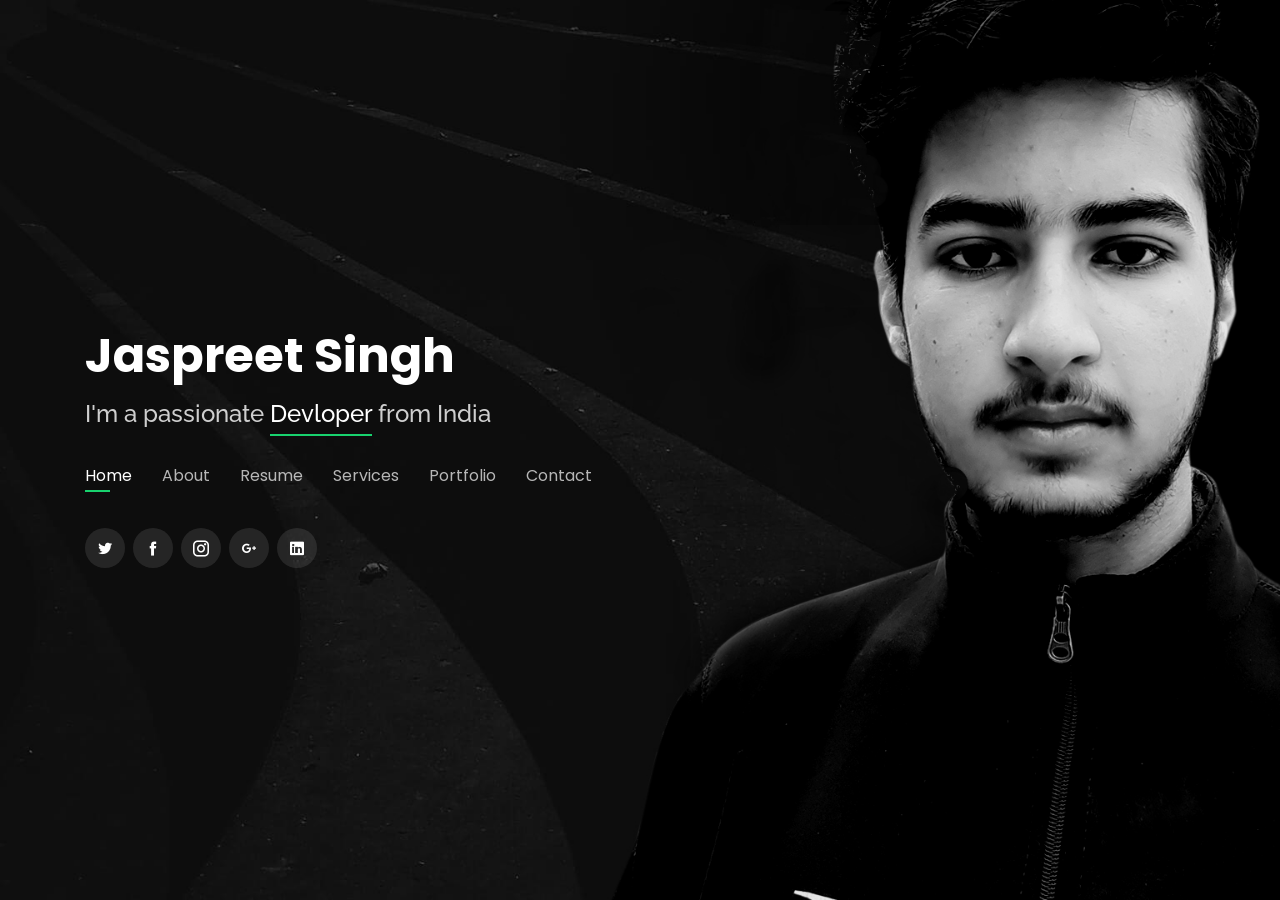
==== index.html @ 07656592 "about" ====
<!DOCTYPE html>
<html lang="en">

<head>
  <meta charset="utf-8">
  <meta content="width=device-width, initial-scale=1.0" name="viewport">

  <title>Jaspreet Singh</title>
  <meta content="" name="description">
  <meta content="" name="keywords">

  <!-- Favicons -->
  <link href="assets/img/favicon.png" rel="icon">
  <link href="assets/img/apple-touch-icon.png" rel="apple-touch-icon">

  <!-- Google Fonts -->
  <link href="https://fonts.googleapis.com/css?family=Open+Sans:300,300i,400,400i,600,600i,700,700i|Raleway:300,300i,400,400i,500,500i,600,600i,700,700i|Poppins:300,300i,400,400i,500,500i,600,600i,700,700i" rel="stylesheet">

  <!-- Vendor CSS Files -->
  <link href="assets/vendor/bootstrap/css/bootstrap.min.css" rel="stylesheet">
  <link href="assets/vendor/icofont/icofont.min.css" rel="stylesheet">
  <link href="assets/vendor/remixicon/remixicon.css" rel="stylesheet">
  <link href="assets/vendor/owl.carousel/assets/owl.carousel.min.css" rel="stylesheet">
  <link href="assets/vendor/boxicons/css/boxicons.min.css" rel="stylesheet">
  <link href="assets/vendor/venobox/venobox.css" rel="stylesheet">

  <!-- Template Main CSS File -->
  <link href="assets/css/style.css" rel="stylesheet">

</head>

<body>

  <!-- ======= Header ======= -->
  <header id="header" class="header-tops">
    <div class="container">

      <h1><a href="index.html">Jaspreet Singh</a></h1>
      <!-- Uncomment below if you prefer to use an image logo -->
      <!-- <a href="index.html" class="mr-auto"><img src="assets/img/logo.png" alt="" class="img-fluid"></a> -->
      <h2>I'm a passionate <span>Devloper</span> from India</h2>

      <nav class="nav-menu d-none d-lg-block">
        <ul>
          <li class="active"><a href="#header">Home</a></li>
          <li><a href="#about">About</a></li>
          <li><a href="#resume">Resume</a></li>
          <li><a href="#services">Services</a></li>
          <li><a href="#portfolio">Portfolio</a></li>
          <li><a href="#contact">Contact</a></li>
        </ul>
      </nav><!-- .nav-menu -->

      <div class="social-links">
        <a href="#" class="twitter"><i class="icofont-twitter"></i></a>
        <a href="https://www.facebook.com/jashpreet.singh.31924" class="facebook"><i class="icofont-facebook"></i></a>
        <a href="https://www.instagram.com/jaspreetsinghbhattal/" class="instagram"><i class="icofont-instagram"></i></a>
        <a href="https://github.com/singhjaspreetb" class="github"><i class="icofont-github"></i></a>
        <a href="https://www.linkedin.com/in/jaspreet-singh-4b79721b4/" class="linkedin"><i class="icofont-linkedin"></i></a>
      </div>

    </div>
  </header><!-- End Header -->

  <!-- ======= About Section ======= -->
  <section id="about" class="about">

    <!-- ======= About Me ======= -->
    <div class="about-me container">

      <div class="section-title">
        <h2>About</h2>
        <p>Learn more about me</p>
      </div>

      <div class="row">
        <div class="col-lg-4" data-aos="fade-right">
          <img src="assets/img/me.jpg" class="img-fluid" alt="">
        </div>
        <div class="col-lg-8 pt-4 pt-lg-0 content" data-aos="fade-left">
          <h3>Coder &amp; Developer</h3>
          <p class="font-italic">
            - Working in Freelance as a Web Designer.<br>
            - Currently, I am a student of B.Tech CSE in Chandigarh University.<br>
            - I am Passionate with Cybersecurity & Artificial intelligence.
          </p>
          <div class="row">
            <div class="col-lg-6">
              <ul>
                <li><i class="icofont-rounded-right"></i> <strong>Birthday:</strong> 18 Nov 2004</li>
                <li><i class="icofont-rounded-right"></i> <strong>Website:</strong> www.example.com</li>
                <li><i class="icofont-rounded-right"></i> <strong>Phone:</strong> +123 456 7890</li>
                <li><i class="icofont-rounded-right"></i> <strong>City:</strong> City : Uttar Pradesh, India</li>
              </ul>
            </div>
            <div class="col-lg-6">
              <ul>
                <li><i class="icofont-rounded-right"></i> <strong>Age:</strong>16 </li>
                <li><i class="icofont-rounded-right"></i> <strong>Degree:</strong> Bachelor (Pursuing)</li>
                <li><i class="icofont-rounded-right"></i> <strong>PhEmailone:</strong> email@example.com</li>
                <li><i class="icofont-rounded-right"></i> <strong>Freelance:</strong> Available</li>
              </ul>
            </div>
          </div>
          <p>
            
          </p>
        </div>
      </div>

    </div><!-- End About Me -->

    <!-- ======= Counts ======= -->
    <div class="counts container">

      <div class="row">

        <div class="col-lg-3 col-md-6">
          <div class="count-box">
            <i class="icofont-simple-smile"></i>
            <span data-toggle="counter-up">15</span>
            <p>Happy Clients</p>
          </div>
        </div>

        <div class="col-lg-3 col-md-6 mt-5 mt-md-0">
          <div class="count-box">
            <i class="icofont-document-folder"></i>
            <span data-toggle="counter-up">25</span>
            <p>Projects</p>
          </div>
        </div>

        <div class="col-lg-3 col-md-6 mt-5 mt-lg-0">
          <div class="count-box">
            <i class="icofont-live-support"></i>
            <span data-toggle="counter-up">250</span>
            <p>Hours Of Support</p>
          </div>
        </div>

        <div class="col-lg-3 col-md-6 mt-5 mt-lg-0">
          <div class="count-box">
            <i class="icofont-users-alt-5"></i>
            <span data-toggle="counter-up">4</span>
            <p>Hard Workers</p>
          </div>
        </div>

      </div>

    </div><!-- End Counts -->

    <!-- ======= Skills  ======= -->
    <div class="skills container">

      <div class="section-title">
        <h2>Skills</h2>
      </div>

      <div class="row skills-content">

        <div class="col-lg-6">

          <div class="progress">
            <span class="skill">C <i class="val">100%</i></span>
            <div class="progress-bar-wrap">
              <div class="progress-bar" role="progressbar" aria-valuenow="100" aria-valuemin="0" aria-valuemax="100"></div>
            </div>
          </div>

          <div class="progress">
            <span class="skill">C++ <i class="val">95%</i></span>
            <div class="progress-bar-wrap">
              <div class="progress-bar" role="progressbar" aria-valuenow="95" aria-valuemin="0" aria-valuemax="100"></div>
            </div>
          </div>

          <div class="progress">
            <span class="skill">Python <i class="val">80%</i></span>
            <div class="progress-bar-wrap">
              <div class="progress-bar" role="progressbar" aria-valuenow="80" aria-valuemin="0" aria-valuemax="100"></div>
            </div>
          </div>

        </div>

        <div class="col-lg-6">

          <div class="progress">
            <span class="skill">HTML <i class="val">95%</i></span>
            <div class="progress-bar-wrap">
              <div class="progress-bar" role="progressbar" aria-valuenow="95" aria-valuemin="0" aria-valuemax="100"></div>
            </div>
          </div>

          <div class="progress">
            <span class="skill">CSS <i class="val">90%</i></span>
            <div class="progress-bar-wrap">
              <div class="progress-bar" role="progressbar" aria-valuenow="90" aria-valuemin="0" aria-valuemax="100"></div>
            </div>
          </div>

          <div class="progress">
            <span class="skill">Photoshop <i class="val">75%</i></span>
            <div class="progress-bar-wrap">
              <div class="progress-bar" role="progressbar" aria-valuenow="75" aria-valuemin="0" aria-valuemax="100"></div>
            </div>
          </div>

        </div>

      </div>

    </div><!-- End Skills -->

    <!-- ======= Interests ======= -->
    <div class="interests container">

      <div class="section-title">
        <h2>Interests</h2>
      </div>

      <div class="row">
        <div class="col-lg-3 col-md-4">
          <div class="icon-box">
            <i class="ri-store-line" style="color: #ffbb2c;"></i>
            <h3>Marketing</h3>
          </div>
        </div>
        <div class="col-lg-3 col-md-4 mt-4 mt-md-0">
          <div class="icon-box">
            <i class="ri-bar-chart-box-line" style="color: #5578ff;"></i>
            <h3>Robotics</h3>
          </div>
        </div>
        <div class="col-lg-3 col-md-4 mt-4 mt-md-0">
          <div class="icon-box">
            <i class="ri-calendar-todo-line" style="color: #e80368;"></i>
            <h3>Cybersecurity</h3>
          </div>
        </div>
        <div class="col-lg-3 col-md-4 mt-4 mt-lg-0">
          <div class="icon-box">
            <i class="ri-paint-brush-line" style="color: #e361ff;"></i>
            <h3>Web Design</h3>
          </div>
        </div>
        <!-- <div class="col-lg-3 col-md-4 mt-4">
          <div class="icon-box">
            <i class="ri-database-2-line" style="color: #47aeff;"></i>
            <h3>Nemo Enim</h3>
          </div>
        </div>
        <div class="col-lg-3 col-md-4 mt-4">
          <div class="icon-box">
            <i class="ri-gradienter-line" style="color: #ffa76e;"></i>
            <h3>Eiusmod Tempor</h3>
          </div>
        </div>
        <div class="col-lg-3 col-md-4 mt-4">
          <div class="icon-box">
            <i class="ri-file-list-3-line" style="color: #11dbcf;"></i>
            <h3>Midela Teren</h3>
          </div>
        </div>
        <div class="col-lg-3 col-md-4 mt-4">
          <div class="icon-box">
            <i class="ri-price-tag-2-line" style="color: #4233ff;"></i>
            <h3>Pira Neve</h3>
          </div>
        </div>
        <div class="col-lg-3 col-md-4 mt-4">
          <div class="icon-box">
            <i class="ri-anchor-line" style="color: #b2904f;"></i>
            <h3>Dirada Pack</h3>
          </div>
        </div>
        <div class="col-lg-3 col-md-4 mt-4">
          <div class="icon-box">
            <i class="ri-disc-line" style="color: #b20969;"></i>
            <h3>Moton Ideal</h3>
          </div>
        </div>
        <div class="col-lg-3 col-md-4 mt-4">
          <div class="icon-box">
            <i class="ri-base-station-line" style="color: #ff5828;"></i>
            <h3>Verdo Park</h3>
          </div>
        </div>
        <div class="col-lg-3 col-md-4 mt-4">
          <div class="icon-box">
            <i class="ri-fingerprint-line" style="color: #29cc61;"></i>
            <h3>Flavor Nivelanda</h3>
          </div>
        </div> -->
      </div>

    </div>
    <!-- End Interests -->

    <!-- ======= Testimonials ======= -->
    <!-- <div class="testimonials container">

      <div class="section-title">
        <h2>Testimonials</h2>
      </div>

      <div class="owl-carousel testimonials-carousel">

        <div class="testimonial-item">
          <p>
            <i class="bx bxs-quote-alt-left quote-icon-left"></i>
            Proin iaculis purus consequat sem cure digni ssim donec porttitora entum suscipit rhoncus. Accusantium quam, ultricies eget id, aliquam eget nibh et. Maecen aliquam, risus at semper.
            <i class="bx bxs-quote-alt-right quote-icon-right"></i>
          </p>
          <img src="assets/img/testimonials/testimonials-1.jpg" class="testimonial-img" alt="">
          <h3>Saul Goodman</h3>
          <h4>Ceo &amp; Founder</h4>
        </div>

        <div class="testimonial-item">
          <p>
            <i class="bx bxs-quote-alt-left quote-icon-left"></i>
            Export tempor illum tamen malis malis eram quae irure esse labore quem cillum quid cillum eram malis quorum velit fore eram velit sunt aliqua noster fugiat irure amet legam anim culpa.
            <i class="bx bxs-quote-alt-right quote-icon-right"></i>
          </p>
          <img src="assets/img/testimonials/testimonials-2.jpg" class="testimonial-img" alt="">
          <h3>Sara Wilsson</h3>
          <h4>Designer</h4>
        </div>

        <div class="testimonial-item">
          <p>
            <i class="bx bxs-quote-alt-left quote-icon-left"></i>
            Enim nisi quem export duis labore cillum quae magna enim sint quorum nulla quem veniam duis minim tempor labore quem eram duis noster aute amet eram fore quis sint minim.
            <i class="bx bxs-quote-alt-right quote-icon-right"></i>
          </p>
          <img src="assets/img/testimonials/testimonials-3.jpg" class="testimonial-img" alt="">
          <h3>Jena Karlis</h3>
          <h4>Store Owner</h4>
        </div>

        <div class="testimonial-item">
          <p>
            <i class="bx bxs-quote-alt-left quote-icon-left"></i>
            Fugiat enim eram quae cillum dolore dolor amet nulla culpa multos export minim fugiat minim velit minim dolor enim duis veniam ipsum anim magna sunt elit fore quem dolore labore illum veniam.
            <i class="bx bxs-quote-alt-right quote-icon-right"></i>
          </p>
          <img src="assets/img/testimonials/testimonials-4.jpg" class="testimonial-img" alt="">
          <h3>Matt Brandon</h3>
          <h4>Freelancer</h4>
        </div>

        <div class="testimonial-item">
          <p>
            <i class="bx bxs-quote-alt-left quote-icon-left"></i>
            Quis quorum aliqua sint quem legam fore sunt eram irure aliqua veniam tempor noster veniam enim culpa labore duis sunt culpa nulla illum cillum fugiat legam esse veniam culpa fore nisi cillum quid.
            <i class="bx bxs-quote-alt-right quote-icon-right"></i>
          </p>
          <img src="assets/img/testimonials/testimonials-5.jpg" class="testimonial-img" alt="">
          <h3>John Larson</h3>
          <h4>Entrepreneur</h4>
        </div>

      </div>

    </div> -->
    <!-- End Testimonials  -->

  </section><!-- End About Section -->

  <!-- ======= Resume Section ======= -->
  <section id="resume" class="resume">
    <div class="container">

      <div class="section-title">
        <h2>Resume</h2>
        <p>Check My Resume</p>
      </div>

      <div class="row">
        <div class="col-lg-6">
          <h3 class="resume-title">Sumary</h3>
          <div class="resume-item pb-0">
            <h4>Alice Barkley</h4>
            <p><em>Innovative and deadline-driven Graphic Designer with 3+ years of experience designing and developing user-centered digital/print marketing material from initial concept to final, polished deliverable.</em></p>
            <p>
            <ul>
              <li>Portland par 127,Orlando, FL</li>
              <li>(123) 456-7891</li>
              <li>alice.barkley@example.com</li>
            </ul>
            </p>
          </div>

          <h3 class="resume-title">Education</h3>
          <div class="resume-item">
            <h4>Master of Fine Arts &amp; Graphic Design</h4>
            <h5>2015 - 2016</h5>
            <p><em>Rochester Institute of Technology, Rochester, NY</em></p>
            <p>Qui deserunt veniam. Et sed aliquam labore tempore sed quisquam iusto autem sit. Ea vero voluptatum qui ut dignissimos deleniti nerada porti sand markend</p>
          </div>
          <div class="resume-item">
            <h4>Bachelor of Fine Arts &amp; Graphic Design</h4>
            <h5>2010 - 2014</h5>
            <p><em>Rochester Institute of Technology, Rochester, NY</em></p>
            <p>Quia nobis sequi est occaecati aut. Repudiandae et iusto quae reiciendis et quis Eius vel ratione eius unde vitae rerum voluptates asperiores voluptatem Earum molestiae consequatur neque etlon sader mart dila</p>
          </div>
        </div>
        <div class="col-lg-6">
          <h3 class="resume-title">Professional Experience</h3>
          <div class="resume-item">
            <h4>Senior graphic design specialist</h4>
            <h5>2019 - Present</h5>
            <p><em>Experion, New York, NY </em></p>
            <p>
            <ul>
              <li>Lead in the design, development, and implementation of the graphic, layout, and production communication materials</li>
              <li>Delegate tasks to the 7 members of the design team and provide counsel on all aspects of the project. </li>
              <li>Supervise the assessment of all graphic materials in order to ensure quality and accuracy of the design</li>
              <li>Oversee the efficient use of production project budgets ranging from $2,000 - $25,000</li>
            </ul>
            </p>
          </div>
          <div class="resume-item">
            <h4>Graphic design specialist</h4>
            <h5>2017 - 2018</h5>
            <p><em>Stepping Stone Advertising, New York, NY</em></p>
            <p>
            <ul>
              <li>Developed numerous marketing programs (logos, brochures,infographics, presentations, and advertisements).</li>
              <li>Managed up to 5 projects or tasks at a given time while under pressure</li>
              <li>Recommended and consulted with clients on the most appropriate graphic design</li>
              <li>Created 4+ design presentations and proposals a month for clients and account managers</li>
            </ul>
            </p>
          </div>
        </div>
      </div>

    </div>
  </section><!-- End Resume Section -->

  <!-- ======= Services Section ======= -->
  <section id="services" class="services">
    <div class="container">

      <div class="section-title">
        <h2>Services</h2>
        <p>My Services</p>
      </div>

      <div class="row">
        <div class="col-lg-4 col-md-6 d-flex align-items-stretch">
          <div class="icon-box">
            <div class="icon"><i class="bx bxl-dribbble"></i></div>
            <h4><a href="">Lorem Ipsum</a></h4>
            <p>Voluptatum deleniti atque corrupti quos dolores et quas molestias excepturi</p>
          </div>
        </div>

        <div class="col-lg-4 col-md-6 d-flex align-items-stretch mt-4 mt-md-0">
          <div class="icon-box">
            <div class="icon"><i class="bx bx-file"></i></div>
            <h4><a href="">Sed ut perspiciatis</a></h4>
            <p>Duis aute irure dolor in reprehenderit in voluptate velit esse cillum dolore</p>
          </div>
        </div>

        <div class="col-lg-4 col-md-6 d-flex align-items-stretch mt-4 mt-lg-0">
          <div class="icon-box">
            <div class="icon"><i class="bx bx-tachometer"></i></div>
            <h4><a href="">Magni Dolores</a></h4>
            <p>Excepteur sint occaecat cupidatat non proident, sunt in culpa qui officia</p>
          </div>
        </div>

        <div class="col-lg-4 col-md-6 d-flex align-items-stretch mt-4">
          <div class="icon-box">
            <div class="icon"><i class="bx bx-world"></i></div>
            <h4><a href="">Nemo Enim</a></h4>
            <p>At vero eos et accusamus et iusto odio dignissimos ducimus qui blanditiis</p>
          </div>
        </div>

        <div class="col-lg-4 col-md-6 d-flex align-items-stretch mt-4">
          <div class="icon-box">
            <div class="icon"><i class="bx bx-slideshow"></i></div>
            <h4><a href="">Dele cardo</a></h4>
            <p>Quis consequatur saepe eligendi voluptatem consequatur dolor consequuntur</p>
          </div>
        </div>

        <div class="col-lg-4 col-md-6 d-flex align-items-stretch mt-4">
          <div class="icon-box">
            <div class="icon"><i class="bx bx-arch"></i></div>
            <h4><a href="">Divera don</a></h4>
            <p>Modi nostrum vel laborum. Porro fugit error sit minus sapiente sit aspernatur</p>
          </div>
        </div>

      </div>

    </div>
  </section><!-- End Services Section -->

  <!-- ======= Portfolio Section ======= -->
  <section id="portfolio" class="portfolio">
    <div class="container">

      <div class="section-title">
        <h2>Portfolio</h2>
        <p>My Works</p>
      </div>

      <div class="row">
        <div class="col-lg-12 d-flex justify-content-center">
          <ul id="portfolio-flters">
            <li data-filter="*" class="filter-active">All</li>
            <li data-filter=".filter-cpp">C++</li>
            <li data-filter=".filter-py">Python</li>
            <li data-filter=".filter-web">Web</li>
          </ul>
        </div>
      </div>

      <div class="row portfolio-container">

        <div class="col-lg-4 col-md-6 portfolio-item filter-cpp">
          <div class="portfolio-wrap">
            <img src="assets/img/portfolio/portfolio-1.jpg" class="img-fluid" alt="">
            <div class="portfolio-info">
              <h4>App 1</h4>
              <p>App</p>
              <div class="portfolio-links">
                <a href="assets/img/portfolio/portfolio-1.jpg" data-gall="portfolioGallery" class="venobox" title="App 1"><i class="bx bx-plus"></i></a>
                <a href="portfolio-details.html" data-gall="portfolioDetailsGallery" data-vbtype="iframe" class="venobox" title="Portfolio Details"><i class="bx bx-link"></i></a>
              </div>
            </div>
          </div>
        </div>

        <div class="col-lg-4 col-md-6 portfolio-item filter-web">
          <div class="portfolio-wrap">
            <img src="assets/img/portfolio/portfolio-2.jpg" class="img-fluid" alt="">
            <div class="portfolio-info">
              <h4>Web 3</h4>
              <p>Web</p>
              <div class="portfolio-links">
                <a href="assets/img/portfolio/portfolio-2.jpg" data-gall="portfolioGallery" class="venobox" title="Web 3"><i class="bx bx-plus"></i></a>
                <a href="portfolio-details.html" data-gall="portfolioDetailsGallery" data-vbtype="iframe" class="venobox" title="Portfolio Details"><i class="bx bx-link"></i></a>
              </div>
            </div>
          </div>
        </div>

        <div class="col-lg-4 col-md-6 portfolio-item filter-cpp">
          <div class="portfolio-wrap">
            <img src="assets/img/portfolio/portfolio-3.jpg" class="img-fluid" alt="">
            <div class="portfolio-info">
              <h4>App 2</h4>
              <p>App</p>
              <div class="portfolio-links">
                <a href="assets/img/portfolio/portfolio-3.jpg" data-gall="portfolioGallery" class="venobox" title="App 2"><i class="bx bx-plus"></i></a>
                <a href="portfolio-details.html" data-gall="portfolioDetailsGallery" data-vbtype="iframe" class="venobox" title="Portfolio Details"><i class="bx bx-link"></i></a>
              </div>
            </div>
          </div>
        </div>

        <div class="col-lg-4 col-md-6 portfolio-item filter-py">
          <div class="portfolio-wrap">
            <img src="assets/img/portfolio/portfolio-4.jpg" class="img-fluid" alt="">
            <div class="portfolio-info">
              <h4>Card 2</h4>
              <p>Card</p>
              <div class="portfolio-links">
                <a href="assets/img/portfolio/portfolio-4.jpg" data-gall="portfolioGallery" class="venobox" title="Card 2"><i class="bx bx-plus"></i></a>
                <a href="portfolio-details.html" data-gall="portfolioDetailsGallery" data-vbtype="iframe" class="venobox" title="Portfolio Details"><i class="bx bx-link"></i></a>
              </div>
            </div>
          </div>
        </div>

        <div class="col-lg-4 col-md-6 portfolio-item filter-web">
          <div class="portfolio-wrap">
            <img src="assets/img/portfolio/portfolio-5.jpg" class="img-fluid" alt="">
            <div class="portfolio-info">
              <h4>Web 2</h4>
              <p>Web</p>
              <div class="portfolio-links">
                <a href="assets/img/portfolio/portfolio-5.jpg" data-gall="portfolioGallery" class="venobox" title="Web 2"><i class="bx bx-plus"></i></a>
                <a href="portfolio-details.html" data-gall="portfolioDetailsGallery" data-vbtype="iframe" class="venobox" title="Portfolio Details"><i class="bx bx-link"></i></a>
              </div>
            </div>
          </div>
        </div>

        <div class="col-lg-4 col-md-6 portfolio-item filter-cpp">
          <div class="portfolio-wrap">
            <img src="assets/img/portfolio/portfolio-6.jpg" class="img-fluid" alt="">
            <div class="portfolio-info">
              <h4>App 3</h4>
              <p>App</p>
              <div class="portfolio-links">
                <a href="assets/img/portfolio/portfolio-6.jpg" data-gall="portfolioGallery" class="venobox" title="App 3"><i class="bx bx-plus"></i></a>
                <a href="portfolio-details.html" data-gall="portfolioDetailsGallery" data-vbtype="iframe" class="venobox" title="Portfolio Details"><i class="bx bx-link"></i></a>
              </div>
            </div>
          </div>
        </div>

        <div class="col-lg-4 col-md-6 portfolio-item filter-py">
          <div class="portfolio-wrap">
            <img src="assets/img/portfolio/portfolio-7.jpg" class="img-fluid" alt="">
            <div class="portfolio-info">
              <h4>Card 1</h4>
              <p>Card</p>
              <div class="portfolio-links">
                <a href="assets/img/portfolio/portfolio-7.jpg" data-gall="portfolioGallery" class="venobox" title="Card 1"><i class="bx bx-plus"></i></a>
                <a href="portfolio-details.html" data-gall="portfolioDetailsGallery" data-vbtype="iframe" class="venobox" title="Portfolio Details"><i class="bx bx-link"></i></a>
              </div>
            </div>
          </div>
        </div>

        <div class="col-lg-4 col-md-6 portfolio-item filter-py">
          <div class="portfolio-wrap">
            <img src="assets/img/portfolio/portfolio-8.jpg" class="img-fluid" alt="">
            <div class="portfolio-info">
              <h4>Card 3</h4>
              <p>Card</p>
              <div class="portfolio-links">
                <a href="assets/img/portfolio/portfolio-8.jpg" data-gall="portfolioGallery" class="venobox" title="Card 3"><i class="bx bx-plus"></i></a>
                <a href="portfolio-details.html" data-gall="portfolioDetailsGallery" data-vbtype="iframe" class="venobox" title="Portfolio Details"><i class="bx bx-link"></i></a>
              </div>
            </div>
          </div>
        </div>

        <div class="col-lg-4 col-md-6 portfolio-item filter-web">
          <div class="portfolio-wrap">
            <img src="assets/img/portfolio/portfolio-9.jpg" class="img-fluid" alt="">
            <div class="portfolio-info">
              <h4>Web 3</h4>
              <p>Web</p>
              <div class="portfolio-links">
                <a href="assets/img/portfolio/portfolio-9.jpg" data-gall="portfolioGallery" class="venobox" title="Web 3"><i class="bx bx-plus"></i></a>
                <a href="portfolio-details.html" data-gall="portfolioDetailsGallery" data-vbtype="iframe" class="venobox" title="Portfolio Details"><i class="bx bx-link"></i></a>
              </div>
            </div>
          </div>
        </div>

      </div>

    </div>
  </section><!-- End Portfolio Section -->

  <!-- ======= Contact Section ======= -->
  <section id="contact" class="contact">
    <div class="container">

      <div class="section-title">
        <h2>Contact</h2>
        <p>Contact Me</p>
      </div>

      <div class="row mt-2">

        <div class="col-md-6 d-flex align-items-stretch">
          <div class="info-box">
            <i class="bx bx-map"></i>
            <h3>My Address</h3>
            <p>A108 Adam Street, New York, NY 535022</p>
          </div>
        </div>

        <div class="col-md-6 mt-4 mt-md-0 d-flex align-items-stretch">
          <div class="info-box">
            <i class="bx bx-share-alt"></i>
            <h3>Social Profiles</h3>
            <div class="social-links">
              <a href="#" class="twitter"><i class="icofont-twitter"></i></a>
              <a href="#" class="facebook"><i class="icofont-facebook"></i></a>
              <a href="#" class="instagram"><i class="icofont-instagram"></i></a>
              <a href="#" class="github"><i class="icofont-skype"></i></a>
              <a href="#" class="linkedin"><i class="icofont-linkedin"></i></a>
            </div>
          </div>
        </div>

        <div class="col-md-6 mt-4 d-flex align-items-stretch">
          <div class="info-box">
            <i class="bx bx-envelope"></i>
            <h3>Email Me</h3>
            <p>contact@example.com</p>
          </div>
        </div>
        <div class="col-md-6 mt-4 d-flex align-items-stretch">
          <div class="info-box">
            <i class="bx bx-phone-call"></i>
            <h3>Call Me</h3>
            <p>+1 5589 55488 55</p>
          </div>
        </div>
      </div>

      <form action="forms/contact.php" method="post" role="form" class="php-email-form mt-4">
        <div class="form-row">
          <div class="col-md-6 form-group">
            <input type="text" name="name" class="form-control" id="name" placeholder="Your Name" data-rule="minlen:4" data-msg="Please enter at least 4 chars" />
            <div class="validate"></div>
          </div>
          <div class="col-md-6 form-group">
            <input type="email" class="form-control" name="email" id="email" placeholder="Your Email" data-rule="email" data-msg="Please enter a valid email" />
            <div class="validate"></div>
          </div>
        </div>
        <div class="form-group">
          <input type="text" class="form-control" name="subject" id="subject" placeholder="Subject" data-rule="minlen:4" data-msg="Please enter at least 8 chars of subject" />
          <div class="validate"></div>
        </div>
        <div class="form-group">
          <textarea class="form-control" name="message" rows="5" data-rule="required" data-msg="Please write something for us" placeholder="Message"></textarea>
          <div class="validate"></div>
        </div>
        <div class="mb-3">
          <div class="loading">Loading</div>
          <div class="error-message"></div>
          <div class="sent-message">Your message has been sent. Thank you!</div>
        </div>
        <div class="text-center"><button type="submit">Send Message</button></div>
      </form>

    </div>
  </section><!-- End Contact Section -->

  <!-- Vendor JS Files -->
  <script src="assets/vendor/jquery/jquery.min.js"></script>
  <script src="assets/vendor/bootstrap/js/bootstrap.bundle.min.js"></script>
  <script src="assets/vendor/jquery.easing/jquery.easing.min.js"></script>
  <script src="assets/vendor/php-email-form/validate.js"></script>
  <script src="assets/vendor/waypoints/jquery.waypoints.min.js"></script>
  <script src="assets/vendor/counterup/counterup.min.js"></script>
  <script src="assets/vendor/owl.carousel/owl.carousel.min.js"></script>
  <script src="assets/vendor/isotope-layout/isotope.pkgd.min.js"></script>
  <script src="assets/vendor/venobox/venobox.min.js"></script>

  <!-- Template Main JS File -->
  <script src="assets/js/main.js"></script>

</body>

</html>
---- assets/vendor/venobox/venobox.css ----
/* ------ venobox.css --------*/
.vbox-overlay *, .vbox-overlay *:before, .vbox-overlay *:after{
    -webkit-backface-visibility: hidden;
    -webkit-box-sizing:border-box;
    -moz-box-sizing:border-box;
    box-sizing:border-box;
}
.vbox-overlay * { 
    -webkit-backface-visibility: visible;
    backface-visibility: visible;
}
.vbox-overlay{
    display: -webkit-flex;
    display: flex;
    -webkit-flex-direction: column;
    flex-direction: column;
    -webkit-justify-content: center;
    justify-content: center;
    -webkit-align-items: center;
    align-items: center;
    position: fixed;
    left: 0;
    top: 0;
    bottom: 0;
    right: 0;
    z-index: 999999;
}

/* ----- navigation ----- */
.vbox-title{
    width: 100%;
    height: 40px;
    float: left;
    text-align: center;
    line-height: 28px;
    font-size: 12px;
    padding: 6px 50px;
    overflow: hidden;
    position: fixed;
    display: none;
    left: 0;
    z-index: 89;
}
.vbox-close{
    cursor: pointer;
    position: fixed;
    top: -1px;
    right: 0;
    width: 50px;
    height: 40px;
    padding: 6px;
    display: block;
    background-position:10px center;
    overflow: hidden;
    font-size: 24px;
    line-height: 1;
    text-align: center;
    z-index: 99;
}
.vbox-left{
    cursor: pointer;
    position: fixed;
    left: 0;
    height: 40px;
    overflow: hidden;
    line-height: 28px;
    font-size: 12px;
    z-index: 99;
    display: flex;
    align-items:center;
}
.vbox-num{
    display: inline-block;
    margin: 6px 0 6px 15px;
}
/* ----- Social share ----- */
.vbox-share{
    line-height: 28px;
    font-size: 12px;
    overflow: hidden;
    position: fixed;
    left: 0;
    z-index: 98;
    display: flex;
    align-items:center;
    justify-content: center;
    width: 100%;
    text-align: center;
}
.vbox-share svg{
    max-height: 28px;
    width: 28px;
    z-index: 10;
    margin-left: 12px;
    margin-top: 6px;
    margin-bottom: 6px;
    vertical-align: middle;
}


/* ----- navigation ARROWS ----- */
.vbox-next, .vbox-prev{
    position: fixed;
    top: 50%;
    margin-top: -15px;
    overflow: hidden;
    cursor: pointer;
    display: block;
    width: 45px;
    height: 45px;
    z-index: 99;
}
.vbox-next span, .vbox-prev span{
    position: relative;
    width: 20px;
    height: 20px;
    border: 2px solid transparent;
    border-top-color: #B6B6B6;
    border-right-color: #B6B6B6;
    text-indent: -100px;
    position: absolute;
    top: 8px;
    display: block;
}
.vbox-prev{
    left: 15px;
}
.vbox-next{
    right: 15px;
}
.vbox-prev span{
    left: 10px;
    -ms-transform: rotate(-135deg);
    -webkit-transform: rotate(-135deg);
    transform: rotate(-135deg);
}
.vbox-next span{
    -ms-transform: rotate(45deg);
    -webkit-transform: rotate(45deg);
    transform: rotate(45deg);
    right: 10px;
}
/* ------- inline window ------ */
.vbox-inline{
    width: 420px;
    height: 315px;
    height: 70vh;
    padding: 10px;
    background: #fff;
    margin: 0 auto;
    overflow: auto;
    text-align: left;
}
/* ------- Video & iFrames window ------ */
.venoframe{
    max-width: 100%;
    width: 100%;
    border: none;
    width: 100%;
    height: 260px;
    height: 70vh;
}
.venoframe.vbvid{
    height: 260px;
}
@media (min-width: 768px) {
    .venoframe, .vbox-inline{
        width: 90%;
        height: 360px;
        height: 70vh;
    }
    .venoframe.vbvid{
        width: 640px;
        height: 360px;
    }
}
@media (min-width: 992px) {
    .venoframe, .vbox-inline{
        max-width: 1200px;
        width: 80%;
        height: 540px;
        height: 70vh;
    }
    .venoframe.vbvid{
        width: 960px;
        height: 540px;
    }
}
/* 
Please do NOT edit this part! 
or at least read this note: http://i.imgur.com/7C0ws9e.gif
*/
.vbox-open{
    overflow: hidden;
}
.vbox-container{
    position: absolute;
    left: 0;
    right: 0;
    top: 0;
    bottom: 0;
    overflow-x: hidden;
    overflow-y: scroll;
    overflow-scrolling: touch;
    -webkit-overflow-scrolling: touch;
    z-index: 20;
    max-height: 100%;

}

.vbox-content{
    text-align: center;
    float: left;
    width: 100%;
    position: relative;
    overflow: hidden;
    padding: 20px 4%;
}
.vbox-container img{
    max-width: 100%;
    height: auto;
}
.vbox-figlio{
    box-shadow: 0 0 12px rgba(0,0,0,0.19), 0 6px 6px rgba(0,0,0,0.23);
    max-width: 100%;
    text-align: initial;
}
img.vbox-figlio{
    -webkit-user-select: none;
-khtml-user-select: none;
-moz-user-select: none;
-o-user-select: none;
user-select: none;
}
.vbox-content.swipe-left{
    margin-left: -200px !important;
}
.vbox-content.swipe-right{
    margin-left: 200px !important;
}
.vbox-animated{
    webkit-transition: margin 300ms ease-out;
    transition: margin 300ms ease-out;
}

/* ---------- preloader ----------
 * SPINKIT 
 * http://tobiasahlin.com/spinkit/
-------------------------------- */
.sk-double-bounce,.sk-rotating-plane{width:40px;height:40px;margin:40px auto}.sk-rotating-plane{background-color:#333;-webkit-animation:sk-rotatePlane 1.2s infinite ease-in-out;animation:sk-rotatePlane 1.2s infinite ease-in-out}@-webkit-keyframes sk-rotatePlane{0%{-webkit-transform:perspective(120px) rotateX(0) rotateY(0);transform:perspective(120px) rotateX(0) rotateY(0)}50%{-webkit-transform:perspective(120px) rotateX(-180.1deg) rotateY(0);transform:perspective(120px) rotateX(-180.1deg) rotateY(0)}100%{-webkit-transform:perspective(120px) rotateX(-180deg) rotateY(-179.9deg);transform:perspective(120px) rotateX(-180deg) rotateY(-179.9deg)}}@keyframes sk-rotatePlane{0%{-webkit-transform:perspective(120px) rotateX(0) rotateY(0);transform:perspective(120px) rotateX(0) rotateY(0)}50%{-webkit-transform:perspective(120px) rotateX(-180.1deg) rotateY(0);transform:perspective(120px) rotateX(-180.1deg) rotateY(0)}100%{-webkit-transform:perspective(120px) rotateX(-180deg) rotateY(-179.9deg);transform:perspective(120px) rotateX(-180deg) rotateY(-179.9deg)}}.sk-double-bounce{position:relative}.sk-double-bounce .sk-child{width:100%;height:100%;border-radius:50%;background-color:#333;opacity:.6;position:absolute;top:0;left:0;-webkit-animation:sk-doubleBounce 2s infinite ease-in-out;animation:sk-doubleBounce 2s infinite ease-in-out}.sk-chasing-dots .sk-child,.sk-spinner-pulse,.sk-three-bounce .sk-child{background-color:#333;border-radius:100%}.sk-double-bounce .sk-double-bounce2{-webkit-animation-delay:-1s;animation-delay:-1s}@-webkit-keyframes sk-doubleBounce{0%,100%{-webkit-transform:scale(0);transform:scale(0)}50%{-webkit-transform:scale(1);transform:scale(1)}}@keyframes sk-doubleBounce{0%,100%{-webkit-transform:scale(0);transform:scale(0)}50%{-webkit-transform:scale(1);transform:scale(1)}}.sk-wave{margin:40px auto;width:50px;height:40px;text-align:center;font-size:10px}.sk-wave .sk-rect{background-color:#333;height:100%;width:6px;display:inline-block;-webkit-animation:sk-waveStretchDelay 1.2s infinite ease-in-out;animation:sk-waveStretchDelay 1.2s infinite ease-in-out}.sk-wave .sk-rect1{-webkit-animation-delay:-1.2s;animation-delay:-1.2s}.sk-wave .sk-rect2{-webkit-animation-delay:-1.1s;animation-delay:-1.1s}.sk-wave .sk-rect3{-webkit-animation-delay:-1s;animation-delay:-1s}.sk-wave .sk-rect4{-webkit-animation-delay:-.9s;animation-delay:-.9s}.sk-wave .sk-rect5{-webkit-animation-delay:-.8s;animation-delay:-.8s}@-webkit-keyframes sk-waveStretchDelay{0%,100%,40%{-webkit-transform:scaleY(.4);transform:scaleY(.4)}20%{-webkit-transform:scaleY(1);transform:scaleY(1)}}@keyframes sk-waveStretchDelay{0%,100%,40%{-webkit-transform:scaleY(.4);transform:scaleY(.4)}20%{-webkit-transform:scaleY(1);transform:scaleY(1)}}.sk-wandering-cubes{margin:40px auto;width:40px;height:40px;position:relative}.sk-wandering-cubes .sk-cube{background-color:#333;width:10px;height:10px;position:absolute;top:0;left:0;-webkit-animation:sk-wanderingCube 1.8s ease-in-out -1.8s infinite both;animation:sk-wanderingCube 1.8s ease-in-out -1.8s infinite both}.sk-chasing-dots,.sk-spinner-pulse{width:40px;height:40px;margin:40px auto}.sk-wandering-cubes .sk-cube2{-webkit-animation-delay:-.9s;animation-delay:-.9s}@-webkit-keyframes sk-wanderingCube{0%{-webkit-transform:rotate(0);transform:rotate(0)}25%{-webkit-transform:translateX(30px) rotate(-90deg) scale(.5);transform:translateX(30px) rotate(-90deg) scale(.5)}50%{-webkit-transform:translateX(30px) translateY(30px) rotate(-179deg);transform:translateX(30px) translateY(30px) rotate(-179deg)}50.1%{-webkit-transform:translateX(30px) translateY(30px) rotate(-180deg);transform:translateX(30px) translateY(30px) rotate(-180deg)}75%{-webkit-transform:translateX(0) translateY(30px) rotate(-270deg) scale(.5);transform:translateX(0) translateY(30px) rotate(-270deg) scale(.5)}100%{-webkit-transform:rotate(-360deg);transform:rotate(-360deg)}}@keyframes sk-wanderingCube{0%{-webkit-transform:rotate(0);transform:rotate(0)}25%{-webkit-transform:translateX(30px) rotate(-90deg) scale(.5);transform:translateX(30px) rotate(-90deg) scale(.5)}50%{-webkit-transform:translateX(30px) translateY(30px) rotate(-179deg);transform:translateX(30px) translateY(30px) rotate(-179deg)}50.1%{-webkit-transform:translateX(30px) translateY(30px) rotate(-180deg);transform:translateX(30px) translateY(30px) rotate(-180deg)}75%{-webkit-transform:translateX(0) translateY(30px) rotate(-270deg) scale(.5);transform:translateX(0) translateY(30px) rotate(-270deg) scale(.5)}100%{-webkit-transform:rotate(-360deg);transform:rotate(-360deg)}}.sk-spinner-pulse{-webkit-animation:sk-pulseScaleOut 1s infinite ease-in-out;animation:sk-pulseScaleOut 1s infinite ease-in-out}@-webkit-keyframes sk-pulseScaleOut{0%{-webkit-transform:scale(0);transform:scale(0)}100%{-webkit-transform:scale(1);transform:scale(1);opacity:0}}@keyframes sk-pulseScaleOut{0%{-webkit-transform:scale(0);transform:scale(0)}100%{-webkit-transform:scale(1);transform:scale(1);opacity:0}}.sk-chasing-dots{position:relative;text-align:center;-webkit-animation:sk-chasingDotsRotate 2s infinite linear;animation:sk-chasingDotsRotate 2s infinite linear}.sk-chasing-dots .sk-child{width:60%;height:60%;display:inline-block;position:absolute;top:0;-webkit-animation:sk-chasingDotsBounce 2s infinite ease-in-out;animation:sk-chasingDotsBounce 2s infinite ease-in-out}.sk-chasing-dots .sk-dot2{top:auto;bottom:0;-webkit-animation-delay:-1s;animation-delay:-1s}@-webkit-keyframes sk-chasingDotsRotate{100%{-webkit-transform:rotate(360deg);transform:rotate(360deg)}}@keyframes sk-chasingDotsRotate{100%{-webkit-transform:rotate(360deg);transform:rotate(360deg)}}@-webkit-keyframes sk-chasingDotsBounce{0%,100%{-webkit-transform:scale(0);transform:scale(0)}50%{-webkit-transform:scale(1);transform:scale(1)}}@keyframes sk-chasingDotsBounce{0%,100%{-webkit-transform:scale(0);transform:scale(0)}50%{-webkit-transform:scale(1);transform:scale(1)}}.sk-three-bounce{margin:40px auto;width:80px;text-align:center}.sk-three-bounce .sk-child{width:20px;height:20px;display:inline-block;-webkit-animation:sk-three-bounce 1.4s ease-in-out 0s infinite both;animation:sk-three-bounce 1.4s ease-in-out 0s infinite both}.sk-circle .sk-child:before,.sk-fading-circle .sk-circle:before{display:block;border-radius:100%;content:'';background-color:#333}.sk-three-bounce .sk-bounce1{-webkit-animation-delay:-.32s;animation-delay:-.32s}.sk-three-bounce .sk-bounce2{-webkit-animation-delay:-.16s;animation-delay:-.16s}@-webkit-keyframes sk-three-bounce{0%,100%,80%{-webkit-transform:scale(0);transform:scale(0)}40%{-webkit-transform:scale(1);transform:scale(1)}}@keyframes sk-three-bounce{0%,100%,80%{-webkit-transform:scale(0);transform:scale(0)}40%{-webkit-transform:scale(1);transform:scale(1)}}.sk-circle{margin:40px auto;width:40px;height:40px;position:relative}.sk-circle .sk-child{width:100%;height:100%;position:absolute;left:0;top:0}.sk-circle .sk-child:before{margin:0 auto;width:15%;height:15%;-webkit-animation:sk-circleBounceDelay 1.2s infinite ease-in-out both;animation:sk-circleBounceDelay 1.2s infinite ease-in-out both}.sk-circle .sk-circle2{-webkit-transform:rotate(30deg);-ms-transform:rotate(30deg);transform:rotate(30deg)}.sk-circle .sk-circle3{-webkit-transform:rotate(60deg);-ms-transform:rotate(60deg);transform:rotate(60deg)}.sk-circle .sk-circle4{-webkit-transform:rotate(90deg);-ms-transform:rotate(90deg);transform:rotate(90deg)}.sk-circle .sk-circle5{-webkit-transform:rotate(120deg);-ms-transform:rotate(120deg);transform:rotate(120deg)}.sk-circle .sk-circle6{-webkit-transform:rotate(150deg);-ms-transform:rotate(150deg);transform:rotate(150deg)}.sk-circle .sk-circle7{-webkit-transform:rotate(180deg);-ms-transform:rotate(180deg);transform:rotate(180deg)}.sk-circle .sk-circle8{-webkit-transform:rotate(210deg);-ms-transform:rotate(210deg);transform:rotate(210deg)}.sk-circle .sk-circle9{-webkit-transform:rotate(240deg);-ms-transform:rotate(240deg);transform:rotate(240deg)}.sk-circle .sk-circle10{-webkit-transform:rotate(270deg);-ms-transform:rotate(270deg);transform:rotate(270deg)}.sk-circle .sk-circle11{-webkit-transform:rotate(300deg);-ms-transform:rotate(300deg);transform:rotate(300deg)}.sk-circle .sk-circle12{-webkit-transform:rotate(330deg);-ms-transform:rotate(330deg);transform:rotate(330deg)}.sk-circle .sk-circle2:before{-webkit-animation-delay:-1.1s;animation-delay:-1.1s}.sk-circle .sk-circle3:before{-webkit-animation-delay:-1s;animation-delay:-1s}.sk-circle .sk-circle4:before{-webkit-animation-delay:-.9s;animation-delay:-.9s}.sk-circle .sk-circle5:before{-webkit-animation-delay:-.8s;animation-delay:-.8s}.sk-circle .sk-circle6:before{-webkit-animation-delay:-.7s;animation-delay:-.7s}.sk-circle .sk-circle7:before{-webkit-animation-delay:-.6s;animation-delay:-.6s}.sk-circle .sk-circle8:before{-webkit-animation-delay:-.5s;animation-delay:-.5s}.sk-circle .sk-circle9:before{-webkit-animation-delay:-.4s;animation-delay:-.4s}.sk-circle .sk-circle10:before{-webkit-animation-delay:-.3s;animation-delay:-.3s}.sk-circle .sk-circle11:before{-webkit-animation-delay:-.2s;animation-delay:-.2s}.sk-circle .sk-circle12:before{-webkit-animation-delay:-.1s;animation-delay:-.1s}@-webkit-keyframes sk-circleBounceDelay{0%,100%,80%{-webkit-transform:scale(0);transform:scale(0)}40%{-webkit-transform:scale(1);transform:scale(1)}}@keyframes sk-circleBounceDelay{0%,100%,80%{-webkit-transform:scale(0);transform:scale(0)}40%{-webkit-transform:scale(1);transform:scale(1)}}.sk-cube-grid{width:40px;height:40px;margin:40px auto}.sk-cube-grid .sk-cube{width:33.33%;height:33.33%;background-color:#333;float:left;-webkit-animation:sk-cubeGridScaleDelay 1.3s infinite ease-in-out;animation:sk-cubeGridScaleDelay 1.3s infinite ease-in-out}.sk-cube-grid .sk-cube1{-webkit-animation-delay:.2s;animation-delay:.2s}.sk-cube-grid .sk-cube2{-webkit-animation-delay:.3s;animation-delay:.3s}.sk-cube-grid .sk-cube3{-webkit-animation-delay:.4s;animation-delay:.4s}.sk-cube-grid .sk-cube4{-webkit-animation-delay:.1s;animation-delay:.1s}.sk-cube-grid .sk-cube5{-webkit-animation-delay:.2s;animation-delay:.2s}.sk-cube-grid .sk-cube6{-webkit-animation-delay:.3s;animation-delay:.3s}.sk-cube-grid .sk-cube7{-webkit-animation-delay:0ms;animation-delay:0ms}.sk-cube-grid .sk-cube8{-webkit-animation-delay:.1s;animation-delay:.1s}.sk-cube-grid .sk-cube9{-webkit-animation-delay:.2s;animation-delay:.2s}@-webkit-keyframes sk-cubeGridScaleDelay{0%,100%,70%{-webkit-transform:scale3D(1,1,1);transform:scale3D(1,1,1)}35%{-webkit-transform:scale3D(0,0,1);transform:scale3D(0,0,1)}}@keyframes sk-cubeGridScaleDelay{0%,100%,70%{-webkit-transform:scale3D(1,1,1);transform:scale3D(1,1,1)}35%{-webkit-transform:scale3D(0,0,1);transform:scale3D(0,0,1)}}.sk-fading-circle{margin:40px auto;width:40px;height:40px;position:relative}.sk-fading-circle .sk-circle{width:100%;height:100%;position:absolute;left:0;top:0}.sk-fading-circle .sk-circle:before{margin:0 auto;width:15%;height:15%;-webkit-animation:sk-circleFadeDelay 1.2s infinite ease-in-out both;animation:sk-circleFadeDelay 1.2s infinite ease-in-out both}.sk-fading-circle .sk-circle2{-webkit-transform:rotate(30deg);-ms-transform:rotate(30deg);transform:rotate(30deg)}.sk-fading-circle .sk-circle3{-webkit-transform:rotate(60deg);-ms-transform:rotate(60deg);transform:rotate(60deg)}.sk-fading-circle .sk-circle4{-webkit-transform:rotate(90deg);-ms-transform:rotate(90deg);transform:rotate(90deg)}.sk-fading-circle .sk-circle5{-webkit-transform:rotate(120deg);-ms-transform:rotate(120deg);transform:rotate(120deg)}.sk-fading-circle .sk-circle6{-webkit-transform:rotate(150deg);-ms-transform:rotate(150deg);transform:rotate(150deg)}.sk-fading-circle .sk-circle7{-webkit-transform:rotate(180deg);-ms-transform:rotate(180deg);transform:rotate(180deg)}.sk-fading-circle .sk-circle8{-webkit-transform:rotate(210deg);-ms-transform:rotate(210deg);transform:rotate(210deg)}.sk-fading-circle .sk-circle9{-webkit-transform:rotate(240deg);-ms-transform:rotate(240deg);transform:rotate(240deg)}.sk-fading-circle .sk-circle10{-webkit-transform:rotate(270deg);-ms-transform:rotate(270deg);transform:rotate(270deg)}.sk-fading-circle .sk-circle11{-webkit-transform:rotate(300deg);-ms-transform:rotate(300deg);transform:rotate(300deg)}.sk-fading-circle .sk-circle12{-webkit-transform:rotate(330deg);-ms-transform:rotate(330deg);transform:rotate(330deg)}.sk-fading-circle .sk-circle2:before{-webkit-animation-delay:-1.1s;animation-delay:-1.1s}.sk-fading-circle .sk-circle3:before{-webkit-animation-delay:-1s;animation-delay:-1s}.sk-fading-circle .sk-circle4:before{-webkit-animation-delay:-.9s;animation-delay:-.9s}.sk-fading-circle .sk-circle5:before{-webkit-animation-delay:-.8s;animation-delay:-.8s}.sk-fading-circle .sk-circle6:before{-webkit-animation-delay:-.7s;animation-delay:-.7s}.sk-fading-circle .sk-circle7:before{-webkit-animation-delay:-.6s;animation-delay:-.6s}.sk-fading-circle .sk-circle8:before{-webkit-animation-delay:-.5s;animation-delay:-.5s}.sk-fading-circle .sk-circle9:before{-webkit-animation-delay:-.4s;animation-delay:-.4s}.sk-fading-circle .sk-circle10:before{-webkit-animation-delay:-.3s;animation-delay:-.3s}.sk-fading-circle .sk-circle11:before{-webkit-animation-delay:-.2s;animation-delay:-.2s}.sk-fading-circle .sk-circle12:before{-webkit-animation-delay:-.1s;animation-delay:-.1s}@-webkit-keyframes sk-circleFadeDelay{0%,100%,39%{opacity:0}40%{opacity:1}}@keyframes sk-circleFadeDelay{0%,100%,39%{opacity:0}40%{opacity:1}}.sk-folding-cube{margin:40px auto;width:40px;height:40px;position:relative;-webkit-transform:rotateZ(45deg);transform:rotateZ(45deg)}.sk-folding-cube .sk-cube{float:left;width:50%;height:50%;position:relative;-webkit-transform:scale(1.1);-ms-transform:scale(1.1);transform:scale(1.1)}.sk-folding-cube .sk-cube:before{content:'';position:absolute;top:0;left:0;width:100%;height:100%;background-color:#333;-webkit-animation:sk-foldCubeAngle 2.4s infinite linear both;animation:sk-foldCubeAngle 2.4s infinite linear both;-webkit-transform-origin:100% 100%;-ms-transform-origin:100% 100%;transform-origin:100% 100%}.sk-folding-cube .sk-cube2{-webkit-transform:scale(1.1) rotateZ(90deg);transform:scale(1.1) rotateZ(90deg)}.sk-folding-cube .sk-cube3{-webkit-transform:scale(1.1) rotateZ(180deg);transform:scale(1.1) rotateZ(180deg)}.sk-folding-cube .sk-cube4{-webkit-transform:scale(1.1) rotateZ(270deg);transform:scale(1.1) rotateZ(270deg)}.sk-folding-cube .sk-cube2:before{-webkit-animation-delay:.3s;animation-delay:.3s}.sk-folding-cube .sk-cube3:before{-webkit-animation-delay:.6s;animation-delay:.6s}.sk-folding-cube .sk-cube4:before{-webkit-animation-delay:.9s;animation-delay:.9s}@-webkit-keyframes sk-foldCubeAngle{0%,10%{-webkit-transform:perspective(140px) rotateX(-180deg);transform:perspective(140px) rotateX(-180deg);opacity:0}25%,75%{-webkit-transform:perspective(140px) rotateX(0);transform:perspective(140px) rotateX(0);opacity:1}100%,90%{-webkit-transform:perspective(140px) rotateY(180deg);transform:perspective(140px) rotateY(180deg);opacity:0}}@keyframes sk-foldCubeAngle{0%,10%{-webkit-transform:perspective(140px) rotateX(-180deg);transform:perspective(140px) rotateX(-180deg);opacity:0}25%,75%{-webkit-transform:perspective(140px) rotateX(0);transform:perspective(140px) rotateX(0);opacity:1}100%,90%{-webkit-transform:perspective(140px) rotateY(180deg);transform:perspective(140px) rotateY(180deg);opacity:0}}
---- assets/css/style.css ----
/*--------------------------------------------------------------
# General
--------------------------------------------------------------*/
body {
  font-family: "Open Sans", sans-serif;
  background-color: #040404;
  color: #fff;
  position: relative;
  background: transparent;
}

body::before {
  content: "";
  position: fixed;
  background: #040404 url("../img/bg.jpg") top right no-repeat;
  background-size: cover;
  left: 0;
  right: 0;
  top: 0;
  height: 100vh;
  z-index: -1;
}

@media (min-width: 1024px) {
  body::before {
    background-attachment: fixed;
  }
}

a {
  color: #18d26e;
}

a:hover {
  color: #35e888;
  text-decoration: none;
}

h1, h2, h3, h4, h5, h6 {
  font-family: "Raleway", sans-serif;
}

/*--------------------------------------------------------------
# Header
--------------------------------------------------------------*/
#header {
  transition: ease-in-out 0.3s;
  position: relative;
  height: 100vh;
  display: flex;
  align-items: center;
  z-index: 997;
  overflow-y: auto;
}

#header * {
  transition: ease-in-out 0.3s;
}

#header h1 {
  font-size: 48px;
  margin: 0;
  padding: 0;
  line-height: 1;
  font-weight: 700;
  font-family: "Poppins", sans-serif;
}

#header h1 a, #header h1 a:hover {
  color: #fff;
  line-height: 1;
  display: inline-block;
}

#header h2 {
  font-size: 24px;
  margin-top: 20px;
  color: rgba(255, 255, 255, 0.8);
}

#header h2 span {
  color: #fff;
  border-bottom: 2px solid #18d26e;
  padding-bottom: 6px;
}

#header img {
  padding: 0;
  margin: 0;
}

#header .social-links {
  margin-top: 40px;
  display: flex;
}

#header .social-links a {
  font-size: 16px;
  display: flex;
  justify-content: center;
  align-items: center;
  background: rgba(255, 255, 255, 0.1);
  color: #fff;
  line-height: 1;
  margin-right: 8px;
  border-radius: 50%;
  width: 40px;
  height: 40px;
}

#header .social-links a:hover {
  background: #18d26e;
}

@media (max-width: 992px) {
  #header h1 {
    font-size: 36px;
  }
  #header h2 {
    font-size: 20px;
    line-height: 30px;
  }
  #header .social-links {
    margin-top: 15px;
  }
  #header .container {
    display: flex;
    flex-direction: column;
    align-items: center;
  }
}

/*--------------------------------------------------------------
# Navigation Menu
--------------------------------------------------------------*/
/* Desktop Navigation */
.nav-menu {
  margin-top: 35px;
}

.nav-menu ul {
  display: flex;
  margin: 0;
  padding: 0;
  list-style: none;
}

.nav-menu li + li {
  margin-left: 30px;
}

.nav-menu a {
  display: block;
  position: relative;
  color: rgba(255, 255, 255, 0.7);
  font-size: 16px;
  font-family: "Poppins", sans-serif;
  font-weight: 400;
}

.nav-menu a:before {
  content: "";
  position: absolute;
  width: 0;
  height: 2px;
  bottom: -4px;
  left: 0;
  background-color: #18d26e;
  visibility: hidden;
  width: 0px;
  transition: all 0.3s ease-in-out 0s;
}

.nav-menu a:hover:before, .nav-menu li:hover > a:before, .nav-menu .active > a:before {
  visibility: visible;
  width: 25px;
}

.nav-menu a:hover, .nav-menu .active > a, .nav-menu li:hover > a {
  color: #fff;
  text-decoration: none;
}

/* Mobile Navigation */
.mobile-nav-toggle {
  position: fixed;
  right: 15px;
  top: 15px;
  z-index: 9998;
  border: 0;
  background: none;
  font-size: 24px;
  transition: all 0.4s;
  outline: none !important;
  line-height: 1;
  cursor: pointer;
  text-align: right;
}

.mobile-nav-toggle i {
  color: #fff;
}

.mobile-nav {
  position: fixed;
  top: 55px;
  right: 15px;
  bottom: 15px;
  left: 15px;
  z-index: 9999;
  overflow-y: auto;
  background: rgba(0, 0, 0, 0.7);
  transition: ease-in-out 0.2s;
  opacity: 0;
  visibility: hidden;
  border-radius: 10px;
  padding: 10px 0;
  border: 2px solid rgba(255, 255, 255, 0.12);
}

.mobile-nav * {
  margin: 0;
  padding: 0;
  list-style: none;
}

.mobile-nav a {
  display: block;
  position: relative;
  color: #fff;
  padding: 10px 20px;
  font-weight: 500;
  outline: none;
}

.mobile-nav a:hover, .mobile-nav .active > a, .mobile-nav li:hover > a {
  color: #18d26e;
  text-decoration: none;
}

.mobile-nav-overly {
  width: 100%;
  height: 100%;
  z-index: 9997;
  top: 0;
  left: 0;
  position: fixed;
  background: rgba(9, 9, 9, 0.6);
  overflow: hidden;
  display: none;
  transition: ease-in-out 0.2s;
}

.mobile-nav-active {
  overflow: hidden;
}

.mobile-nav-active .mobile-nav {
  opacity: 1;
  visibility: visible;
}

.mobile-nav-active .mobile-nav-toggle i {
  color: #fff;
}

/* Header Top */
#header.header-top {
  height: 80px;
  position: fixed;
  left: 0;
  top: 0;
  right: 0;
  background: rgba(0, 0, 0, 0.9);
}

#header.header-top .social-links, #header.header-top h2 {
  display: none;
}

#header.header-top h1 {
  margin-right: auto;
  font-size: 36px;
}

#header.header-top .container {
  display: flex;
  align-items: center;
}

#header.header-top .nav-menu {
  margin: 0;
}

@media (max-width: 768px) {
  #header.header-top {
    height: 60px;
  }
  #header.header-top h1 {
    font-size: 26px;
  }
}

/*--------------------------------------------------------------
# Sections General
--------------------------------------------------------------*/
section {
  overflow: hidden;
  position: absolute;
  width: 100%;
  top: 140px;
  bottom: 100%;
  opacity: 0;
  transition: ease-in-out 0.4s;
  z-index: 2;
}

section.section-show {
  top: 100px;
  bottom: auto;
  opacity: 1;
  padding-bottom: 45px;
}

section .container {
  background: rgba(0, 0, 0, 0.9);
  padding: 30px;
}

@media (max-width: 768px) {
  section {
    top: 120px;
  }
  section.section-show {
    top: 80px;
  }
}

.section-title h2 {
  font-size: 14px;
  font-weight: 500;
  padding: 0;
  line-height: 1px;
  margin: 0 0 20px 0;
  letter-spacing: 2px;
  text-transform: uppercase;
  color: #aaaaaa;
  font-family: "Poppins", sans-serif;
}

.section-title h2::after {
  content: "";
  width: 120px;
  height: 1px;
  display: inline-block;
  background: #4ceb95;
  margin: 4px 10px;
}

.section-title p {
  margin: 0;
  margin: -15px 0 15px 0;
  font-size: 36px;
  font-weight: 700;
  text-transform: uppercase;
  font-family: "Poppins", sans-serif;
  color: #fff;
}

/*--------------------------------------------------------------
# About
--------------------------------------------------------------*/
.about-me .content h3 {
  font-weight: 700;
  font-size: 26px;
  color: #18d26e;
}

.about-me .content ul {
  list-style: none;
  padding: 0;
}

.about-me .content ul li {
  padding-bottom: 10px;
}

.about-me .content ul i {
  font-size: 20px;
  padding-right: 2px;
  color: #18d26e;
}

.about-me .content p:last-child {
  margin-bottom: 0;
}

/*--------------------------------------------------------------
# Counts
--------------------------------------------------------------*/
.counts {
  padding: 70px 0 60px;
}

.counts .count-box {
  padding: 30px 30px 25px 30px;
  width: 100%;
  position: relative;
  text-align: center;
  background: rgba(255, 255, 255, 0.08);
}

.counts .count-box i {
  position: absolute;
  top: -25px;
  left: 50%;
  transform: translateX(-50%);
  font-size: 24px;
  background: rgba(255, 255, 255, 0.1);
  padding: 12px;
  color: #18d26e;
  border-radius: 50px;
}

.counts .count-box span {
  font-size: 36px;
  display: block;
  font-weight: 600;
  color: #fff;
}

.counts .count-box p {
  padding: 0;
  margin: 0;
  font-family: "Raleway", sans-serif;
  font-size: 14px;
}

/*--------------------------------------------------------------
# Skills
--------------------------------------------------------------*/
.skills .progress {
  height: 50px;
  display: block;
  background: none;
}

.skills .progress .skill {
  padding: 10px 0;
  margin: 0 0 6px 0;
  text-transform: uppercase;
  display: block;
  font-weight: 600;
  font-family: "Poppins", sans-serif;
  color: #fff;
}

.skills .progress .skill .val {
  float: right;
  font-style: normal;
}

.skills .progress-bar-wrap {
  background: rgba(255, 255, 255, 0.15);
}

.skills .progress-bar {
  width: 1px;
  height: 10px;
  transition: .9s;
  background-color: #18d26e;
}

/*--------------------------------------------------------------
# Interests
--------------------------------------------------------------*/
.interests .icon-box {
  display: flex;
  align-items: center;
  padding: 20px;
  background: rgba(255, 255, 255, 0.08);
  transition: ease-in-out 0.3s;
}

.interests .icon-box i {
  font-size: 32px;
  padding-right: 10px;
  line-height: 1;
}

.interests .icon-box h3 {
  font-weight: 700;
  margin: 0;
  padding: 0;
  line-height: 1;
  font-size: 16px;
  color: #fff;
}

.interests .icon-box:hover {
  background: rgba(255, 255, 255, 0.12);
}

/*--------------------------------------------------------------
# Testimonials
--------------------------------------------------------------*/
.testimonials .testimonial-item {
  box-sizing: content-box;
  min-height: 320px;
}

.testimonials .testimonial-item .testimonial-img {
  width: 90px;
  border-radius: 50%;
  margin: -40px 0 0 40px;
  position: relative;
  z-index: 2;
  border: 6px solid rgba(255, 255, 255, 0.12);
}

.testimonials .testimonial-item h3 {
  font-size: 18px;
  font-weight: bold;
  margin: 10px 0 5px 45px;
  color: #fff;
}

.testimonials .testimonial-item h4 {
  font-size: 14px;
  color: #999;
  margin: 0 0 0 45px;
}

.testimonials .testimonial-item .quote-icon-left, .testimonials .testimonial-item .quote-icon-right {
  color: rgba(255, 255, 255, 0.25);
  font-size: 26px;
}

.testimonials .testimonial-item .quote-icon-left {
  display: inline-block;
  left: -5px;
  position: relative;
}

.testimonials .testimonial-item .quote-icon-right {
  display: inline-block;
  right: -5px;
  position: relative;
  top: 10px;
}

.testimonials .testimonial-item p {
  font-style: italic;
  margin: 0 15px 0 15px;
  padding: 20px 20px 60px 20px;
  background: rgba(255, 255, 255, 0.1);
  position: relative;
  border-radius: 6px;
  position: relative;
  z-index: 1;
}

.testimonials .owl-nav, .testimonials .owl-dots {
  margin-top: 5px;
  text-align: center;
}

.testimonials .owl-dot {
  display: inline-block;
  margin: 0 5px;
  width: 12px;
  height: 12px;
  border-radius: 50%;
  background-color: rgba(255, 255, 255, 0.3) !important;
}

.testimonials .owl-dot.active {
  background-color: #18d26e !important;
}

@media (max-width: 767px) {
  .testimonials {
    margin: 30px 10px;
  }
}

/*--------------------------------------------------------------
# Resume
--------------------------------------------------------------*/
.resume .resume-title {
  font-size: 26px;
  font-weight: 700;
  margin-top: 20px;
  margin-bottom: 20px;
  color: #fff;
}

.resume .resume-item {
  padding: 0 0 20px 20px;
  margin-top: -2px;
  border-left: 2px solid rgba(255, 255, 255, 0.2);
  position: relative;
}

.resume .resume-item h4 {
  line-height: 18px;
  font-size: 18px;
  font-weight: 600;
  text-transform: uppercase;
  font-family: "Poppins", sans-serif;
  color: #18d26e;
  margin-bottom: 10px;
}

.resume .resume-item h5 {
  font-size: 16px;
  background: rgba(255, 255, 255, 0.15);
  padding: 5px 15px;
  display: inline-block;
  font-weight: 600;
  margin-bottom: 10px;
}

.resume .resume-item ul {
  padding-left: 20px;
}

.resume .resume-item ul li {
  padding-bottom: 10px;
}

.resume .resume-item:last-child {
  padding-bottom: 0;
}

.resume .resume-item::before {
  content: "";
  position: absolute;
  width: 16px;
  height: 16px;
  border-radius: 50px;
  left: -9px;
  top: 0;
  background: #18d26e;
  border: 2px solid #18d26e;
}

/*--------------------------------------------------------------
# Services
--------------------------------------------------------------*/
.services .icon-box {
  text-align: center;
  background: rgba(204, 204, 204, 0.1);
  padding: 80px 20px;
  transition: all ease-in-out 0.3s;
}

.services .icon-box .icon {
  margin: 0 auto;
  width: 64px;
  height: 64px;
  background: #18d26e;
  border-radius: 5px;
  transition: all .3s ease-out 0s;
  display: flex;
  align-items: center;
  justify-content: center;
  margin-bottom: 20px;
  transform-style: preserve-3d;
}

.services .icon-box .icon i {
  color: #fff;
  font-size: 28px;
}

.services .icon-box .icon::before {
  position: absolute;
  content: '';
  left: -8px;
  top: -8px;
  height: 100%;
  width: 100%;
  background: rgba(255, 255, 255, 0.15);
  border-radius: 5px;
  transition: all .3s ease-out 0s;
  transform: translateZ(-1px);
}

.services .icon-box h4 {
  font-weight: 700;
  margin-bottom: 15px;
  font-size: 24px;
}

.services .icon-box h4 a {
  color: #fff;
}

.services .icon-box p {
  line-height: 24px;
  font-size: 14px;
  margin-bottom: 0;
}

.services .icon-box:hover {
  background: #18d26e;
  border-color: #18d26e;
}

.services .icon-box:hover .icon {
  background: #fff;
}

.services .icon-box:hover .icon i {
  color: #18d26e;
}

.services .icon-box:hover .icon::before {
  background: #35e888;
}

.services .icon-box:hover h4 a, .services .icon-box:hover p {
  color: #fff;
}

/*--------------------------------------------------------------
# Portfolio
--------------------------------------------------------------*/
.portfolio .portfolio-item {
  margin-bottom: 30px;
}

.portfolio #portfolio-flters {
  padding: 0;
  margin: 0 auto 15px auto;
  list-style: none;
  text-align: center;
  border-radius: 50px;
  padding: 2px 15px;
}

.portfolio #portfolio-flters li {
  cursor: pointer;
  display: inline-block;
  padding: 8px 16px 10px 16px;
  font-size: 14px;
  font-weight: 600;
  line-height: 1;
  text-transform: uppercase;
  color: #fff;
  background: rgba(255, 255, 255, 0.1);
  margin: 0 3px 10px 3px;
  transition: all 0.3s ease-in-out;
  border-radius: 4px;
}

.portfolio #portfolio-flters li:hover, .portfolio #portfolio-flters li.filter-active {
  background: #18d26e;
}

.portfolio #portfolio-flters li:last-child {
  margin-right: 0;
}

.portfolio .portfolio-wrap {
  transition: 0.3s;
  position: relative;
  overflow: hidden;
  z-index: 1;
  background: rgba(0, 0, 0, 0.6);
}

.portfolio .portfolio-wrap::before {
  content: "";
  background: rgba(0, 0, 0, 0.6);
  position: absolute;
  left: 30px;
  right: 30px;
  top: 30px;
  bottom: 30px;
  transition: all ease-in-out 0.3s;
  z-index: 2;
  opacity: 0;
}

.portfolio .portfolio-wrap .portfolio-info {
  opacity: 0;
  position: absolute;
  top: 0;
  left: 0;
  right: 0;
  bottom: 0;
  text-align: center;
  z-index: 3;
  transition: all ease-in-out 0.3s;
  display: flex;
  flex-direction: column;
  justify-content: center;
  align-items: center;
}

.portfolio .portfolio-wrap .portfolio-info::before {
  display: block;
  content: "";
  width: 48px;
  height: 48px;
  position: absolute;
  top: 35px;
  left: 35px;
  border-top: 3px solid #fff;
  border-left: 3px solid #fff;
  transition: all 0.5s ease 0s;
  z-index: 9994;
}

.portfolio .portfolio-wrap .portfolio-info::after {
  display: block;
  content: "";
  width: 48px;
  height: 48px;
  position: absolute;
  bottom: 35px;
  right: 35px;
  border-bottom: 3px solid #fff;
  border-right: 3px solid #fff;
  transition: all 0.5s ease 0s;
  z-index: 9994;
}

.portfolio .portfolio-wrap .portfolio-info h4 {
  font-size: 20px;
  color: #fff;
  font-weight: 600;
}

.portfolio .portfolio-wrap .portfolio-info p {
  color: #ffffff;
  font-size: 14px;
  text-transform: uppercase;
  padding: 0;
  margin: 0;
}

.portfolio .portfolio-wrap .portfolio-links {
  text-align: center;
  z-index: 4;
}

.portfolio .portfolio-wrap .portfolio-links a {
  color: #fff;
  margin: 0 2px;
  font-size: 28px;
  display: inline-block;
  transition: 0.3s;
}

.portfolio .portfolio-wrap .portfolio-links a:hover {
  color: #63eda3;
}

.portfolio .portfolio-wrap:hover::before {
  top: 0;
  left: 0;
  right: 0;
  bottom: 0;
  opacity: 1;
}

.portfolio .portfolio-wrap:hover .portfolio-info {
  opacity: 1;
}

.portfolio .portfolio-wrap:hover .portfolio-info::before {
  top: 15px;
  left: 15px;
}

.portfolio .portfolio-wrap:hover .portfolio-info::after {
  bottom: 15px;
  right: 15px;
}

/*--------------------------------------------------------------
# Contact
--------------------------------------------------------------*/
.contact .info-box {
  color: #444444;
  padding: 20px;
  width: 100%;
  background: rgba(255, 255, 255, 0.08);
}

.contact .info-box i.bx {
  font-size: 24px;
  color: #18d26e;
  border-radius: 50%;
  padding: 14px;
  float: left;
  background: rgba(255, 255, 255, 0.1);
}

.contact .info-box h3 {
  font-size: 20px;
  color: rgba(255, 255, 255, 0.5);
  font-weight: 700;
  margin: 10px 0 8px 68px;
}

.contact .info-box p {
  padding: 0;
  color: #fff;
  line-height: 24px;
  font-size: 14px;
  margin: 0 0 0 68px;
}

.contact .info-box .social-links {
  margin: 5px 0 0 68px;
  display: flex;
}

.contact .info-box .social-links a {
  font-size: 18px;
  display: inline-block;
  color: #fff;
  line-height: 1;
  margin-right: 12px;
  transition: 0.3s;
}

.contact .info-box .social-links a:hover {
  color: #18d26e;
}

.contact .php-email-form {
  padding: 30px;
  background: rgba(255, 255, 255, 0.08);
}

.contact .php-email-form .validate {
  display: none;
  color: red;
  margin: 0 0 15px 0;
  font-weight: 400;
  font-size: 13px;
}

.contact .php-email-form .error-message {
  display: none;
  background: rgba(255, 255, 255, 0.08);
  background: #ed3c0d;
  text-align: left;
  padding: 15px;
  font-weight: 600;
}

.contact .php-email-form .error-message br + br {
  margin-top: 25px;
}

.contact .php-email-form .sent-message {
  display: none;
  background: rgba(255, 255, 255, 0.08);
  background: #18d26e;
  text-align: center;
  padding: 15px;
  font-weight: 600;
}

.contact .php-email-form .loading {
  display: none;
  background: rgba(255, 255, 255, 0.08);
  text-align: center;
  padding: 15px;
}

.contact .php-email-form .loading:before {
  content: "";
  display: inline-block;
  border-radius: 50%;
  width: 24px;
  height: 24px;
  margin: 0 10px -6px 0;
  border: 3px solid #18d26e;
  border-top-color: #eee;
  -webkit-animation: animate-loading 1s linear infinite;
  animation: animate-loading 1s linear infinite;
}

.contact .php-email-form input, .contact .php-email-form textarea {
  border-radius: 0;
  box-shadow: none;
  font-size: 14px;
  background: rgba(255, 255, 255, 0.08);
  border: 0;
  transition: 0.3s;
  color: #fff;
}

.contact .php-email-form input:focus, .contact .php-email-form textarea:focus {
  background-color: rgba(255, 255, 255, 0.11);
}

.contact .php-email-form input::-webkit-input-placeholder, .contact .php-email-form textarea::-webkit-input-placeholder {
  color: rgba(255, 255, 255, 0.3);
  opacity: 1;
}

.contact .php-email-form input::-moz-placeholder, .contact .php-email-form textarea::-moz-placeholder {
  color: rgba(255, 255, 255, 0.3);
  opacity: 1;
}

.contact .php-email-form input:-ms-input-placeholder, .contact .php-email-form textarea:-ms-input-placeholder {
  color: rgba(255, 255, 255, 0.3);
  opacity: 1;
}

.contact .php-email-form input::-ms-input-placeholder, .contact .php-email-form textarea::-ms-input-placeholder {
  color: rgba(255, 255, 255, 0.3);
  opacity: 1;
}

.contact .php-email-form input::placeholder, .contact .php-email-form textarea::placeholder {
  color: rgba(255, 255, 255, 0.3);
  opacity: 1;
}

.contact .php-email-form input {
  padding: 20px 15px;
}

.contact .php-email-form textarea {
  padding: 12px 15px;
}

.contact .php-email-form button[type="submit"] {
  background: #18d26e;
  border: 0;
  padding: 10px 30px;
  color: #fff;
  transition: 0.4s;
  border-radius: 4px;
}

.contact .php-email-form button[type="submit"]:hover {
  background: #15bb62;
}

@-webkit-keyframes animate-loading {
  0% {
    transform: rotate(0deg);
  }
  100% {
    transform: rotate(360deg);
  }
}

@keyframes animate-loading {
  0% {
    transform: rotate(0deg);
  }
  100% {
    transform: rotate(360deg);
  }
}

/*--------------------------------------------------------------
# Portfolio Details
--------------------------------------------------------------*/
.portfolio-details {
  padding-top: 40px;
  background: rgba(0, 0, 0, 0.8);
  position: fixed;
  left: 0;
  right: 0;
  top: 0;
  bottom: 0;
  overflow-y: auto;
}

.portfolio-details .container {
  padding-top: 20px;
  padding-bottom: 40px;
}

.portfolio-details .portfolio-title {
  font-size: 26px;
  font-weight: 700;
  margin-bottom: 20px;
}

.portfolio-details .portfolio-details-carousel .owl-nav, .portfolio-details .portfolio-details-carousel .owl-dots {
  margin-top: 5px;
  text-align: center;
}

.portfolio-details .portfolio-details-carousel .owl-dot {
  display: inline-block;
  margin: 0 5px;
  width: 12px;
  height: 12px;
  border-radius: 50%;
  background-color: rgba(255, 255, 255, 0.3) !important;
}

.portfolio-details .portfolio-details-carousel .owl-dot.active {
  background-color: #18d26e !important;
}

.portfolio-details .portfolio-info {
  padding-top: 45px;
}

.portfolio-details .portfolio-info h3 {
  font-size: 22px;
  font-weight: 400;
  margin-bottom: 20px;
}

.portfolio-details .portfolio-info ul {
  list-style: none;
  padding: 0;
  font-size: 15px;
}

.portfolio-details .portfolio-info ul li + li {
  margin-top: 10px;
}

.portfolio-details .portfolio-info p {
  font-size: 15px;
  padding: 15px 0 0 0;
}

@media (max-width: 992px) {
  .portfolio-details .portfolio-info {
    padding-top: 20px;
  }
}

/*--------------------------------------------------------------
# Credits
--------------------------------------------------------------*/
.credits {
  position: fixed;
  right: 0;
  left: 0;
  bottom: 0;
  padding: 15px;
  text-align: right;
  font-size: 13px;
  color: #fff;
  z-index: 999999;
}

@media (max-width: 992px) {
  .credits {
    text-align: center;
    padding: 10px;
    background: rgba(0, 0, 0, 0.8);
  }
}

.credits a {
  color: #18d26e;
  transition: 0.3s;
}

.credits a:hover {
  color: #fff;
}
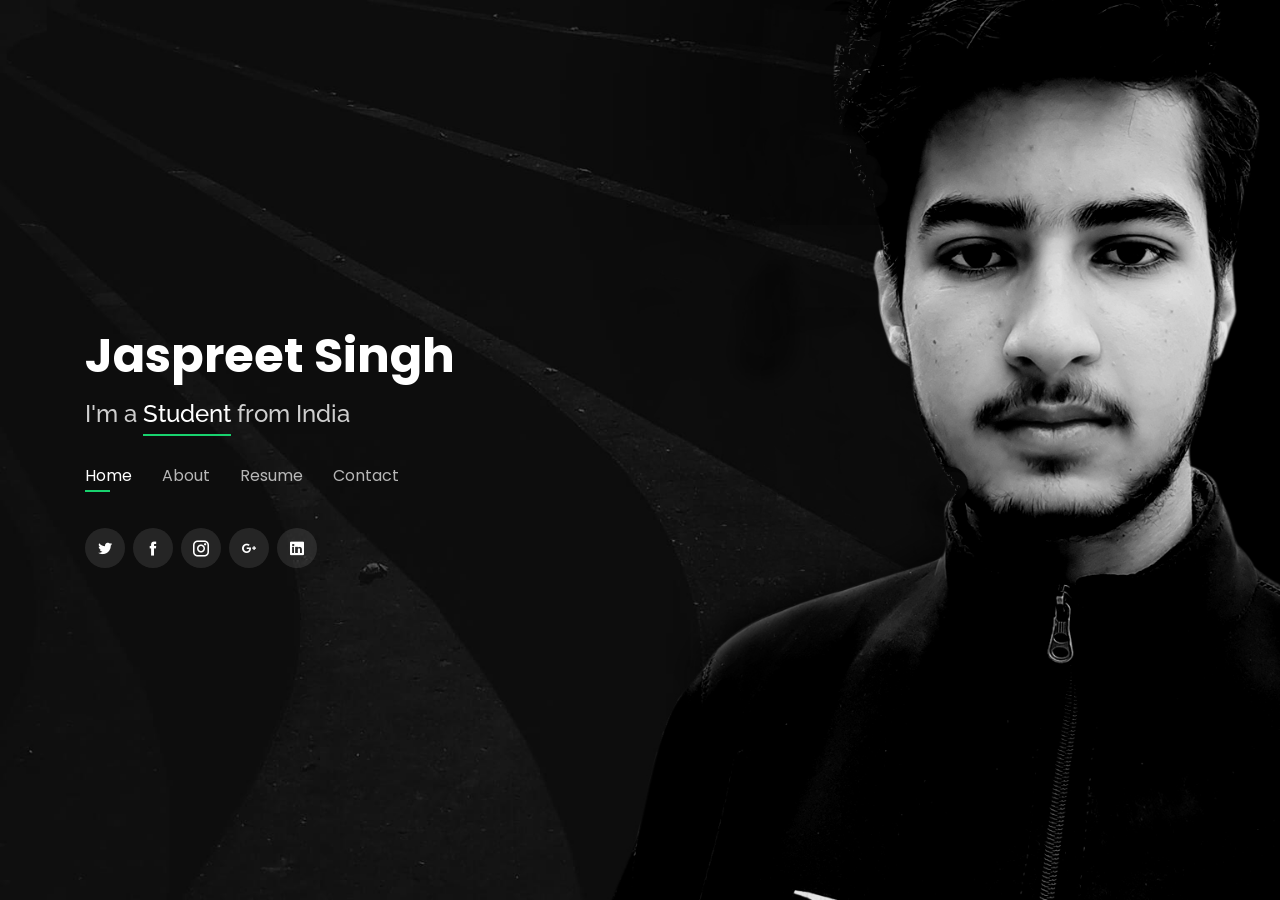
==== commit 468a403f: "changes" ====
--- a/index.html
+++ b/index.html
@@ -14,7 +14,9 @@
   <link href="assets/img/apple-touch-icon.png" rel="apple-touch-icon">
 
   <!-- Google Fonts -->
-  <link href="https://fonts.googleapis.com/css?family=Open+Sans:300,300i,400,400i,600,600i,700,700i|Raleway:300,300i,400,400i,500,500i,600,600i,700,700i|Poppins:300,300i,400,400i,500,500i,600,600i,700,700i" rel="stylesheet">
+  <link
+    href="https://fonts.googleapis.com/css?family=Open+Sans:300,300i,400,400i,600,600i,700,700i|Raleway:300,300i,400,400i,500,500i,600,600i,700,700i|Poppins:300,300i,400,400i,500,500i,600,600i,700,700i"
+    rel="stylesheet">
 
   <!-- Vendor CSS Files -->
   <link href="assets/vendor/bootstrap/css/bootstrap.min.css" rel="stylesheet">
@@ -38,15 +40,17 @@
       <h1><a href="index.html">Jaspreet Singh</a></h1>
       <!-- Uncomment below if you prefer to use an image logo -->
       <!-- <a href="index.html" class="mr-auto"><img src="assets/img/logo.png" alt="" class="img-fluid"></a> -->
-      <h2>I'm a passionate <span>Devloper</span> from India</h2>
+      <h2>I'm a
+        <!--passionate--> <span>Student</span> from India
+      </h2>
 
       <nav class="nav-menu d-none d-lg-block">
         <ul>
           <li class="active"><a href="#header">Home</a></li>
           <li><a href="#about">About</a></li>
           <li><a href="#resume">Resume</a></li>
-          <li><a href="#services">Services</a></li>
-          <li><a href="#portfolio">Portfolio</a></li>
+          <!-- <li><a href="#services">Services</a></li> -->
+          <!-- <li><a href="#portfolio">Portfolio</a></li> -->
           <li><a href="#contact">Contact</a></li>
         </ul>
       </nav><!-- .nav-menu -->
@@ -54,9 +58,11 @@
       <div class="social-links">
         <a href="#" class="twitter"><i class="icofont-twitter"></i></a>
         <a href="https://www.facebook.com/jashpreet.singh.31924" class="facebook"><i class="icofont-facebook"></i></a>
-        <a href="https://www.instagram.com/jaspreetsinghbhattal/" class="instagram"><i class="icofont-instagram"></i></a>
+        <a href="https://www.instagram.com/jaspreetsinghbhattal/" class="instagram"><i
+            class="icofont-instagram"></i></a>
         <a href="https://github.com/singhjaspreetb" class="github"><i class="icofont-github"></i></a>
-        <a href="https://www.linkedin.com/in/jaspreet-singh-4b79721b4/" class="linkedin"><i class="icofont-linkedin"></i></a>
+        <a href="https://www.linkedin.com/in/jaspreet-singh-4b79721b4/" class="linkedin"><i
+            class="icofont-linkedin"></i></a>
       </div>
 
     </div>
@@ -88,8 +94,8 @@
             <div class="col-lg-6">
               <ul>
                 <li><i class="icofont-rounded-right"></i> <strong>Birthday:</strong> 18 Nov 2004</li>
-                <li><i class="icofont-rounded-right"></i> <strong>Website:</strong> www.example.com</li>
-                <li><i class="icofont-rounded-right"></i> <strong>Phone:</strong> +123 456 7890</li>
+                <!-- <li><i class="icofont-rounded-right"></i> <strong>Website:</strong> <a href="https://singhjaspreetb.github.io/singhjaspreetb/"></a>Singh Jaspreet </li> -->
+                <li><i class="icofont-rounded-right"></i> <strong>Phone:</strong> +91 63990 31883</li>
                 <li><i class="icofont-rounded-right"></i> <strong>City:</strong> City : Uttar Pradesh, India</li>
               </ul>
             </div>
@@ -97,13 +103,13 @@
               <ul>
                 <li><i class="icofont-rounded-right"></i> <strong>Age:</strong>16 </li>
                 <li><i class="icofont-rounded-right"></i> <strong>Degree:</strong> Bachelor (Pursuing)</li>
-                <li><i class="icofont-rounded-right"></i> <strong>PhEmailone:</strong> email@example.com</li>
+                <!-- <li><i class="icofont-rounded-right"></i> <strong>PhEmailone:</strong> harshitbhattal786@gmail.com</li> -->
                 <li><i class="icofont-rounded-right"></i> <strong>Freelance:</strong> Available</li>
               </ul>
             </div>
           </div>
           <p>
-            
+
           </p>
         </div>
       </div>
@@ -113,7 +119,7 @@
     <!-- ======= Counts ======= -->
     <div class="counts container">
 
-      <div class="row">
+      <!-- <div class="row">
 
         <div class="col-lg-3 col-md-6">
           <div class="count-box">
@@ -147,7 +153,7 @@
           </div>
         </div>
 
-      </div>
+      </div> -->
 
     </div><!-- End Counts -->
 
@@ -165,21 +171,24 @@
           <div class="progress">
             <span class="skill">C <i class="val">100%</i></span>
             <div class="progress-bar-wrap">
-              <div class="progress-bar" role="progressbar" aria-valuenow="100" aria-valuemin="0" aria-valuemax="100"></div>
+              <div class="progress-bar" role="progressbar" aria-valuenow="100" aria-valuemin="0" aria-valuemax="100">
+              </div>
             </div>
           </div>
 
           <div class="progress">
             <span class="skill">C++ <i class="val">95%</i></span>
             <div class="progress-bar-wrap">
-              <div class="progress-bar" role="progressbar" aria-valuenow="95" aria-valuemin="0" aria-valuemax="100"></div>
+              <div class="progress-bar" role="progressbar" aria-valuenow="95" aria-valuemin="0" aria-valuemax="100">
+              </div>
             </div>
           </div>
 
           <div class="progress">
             <span class="skill">Python <i class="val">80%</i></span>
             <div class="progress-bar-wrap">
-              <div class="progress-bar" role="progressbar" aria-valuenow="80" aria-valuemin="0" aria-valuemax="100"></div>
+              <div class="progress-bar" role="progressbar" aria-valuenow="80" aria-valuemin="0" aria-valuemax="100">
+              </div>
             </div>
           </div>
 
@@ -190,21 +199,24 @@
           <div class="progress">
             <span class="skill">HTML <i class="val">95%</i></span>
             <div class="progress-bar-wrap">
-              <div class="progress-bar" role="progressbar" aria-valuenow="95" aria-valuemin="0" aria-valuemax="100"></div>
+              <div class="progress-bar" role="progressbar" aria-valuenow="95" aria-valuemin="0" aria-valuemax="100">
+              </div>
             </div>
           </div>
 
           <div class="progress">
             <span class="skill">CSS <i class="val">90%</i></span>
             <div class="progress-bar-wrap">
-              <div class="progress-bar" role="progressbar" aria-valuenow="90" aria-valuemin="0" aria-valuemax="100"></div>
+              <div class="progress-bar" role="progressbar" aria-valuenow="90" aria-valuemin="0" aria-valuemax="100">
+              </div>
             </div>
           </div>
 
           <div class="progress">
             <span class="skill">Photoshop <i class="val">75%</i></span>
             <div class="progress-bar-wrap">
-              <div class="progress-bar" role="progressbar" aria-valuenow="75" aria-valuemin="0" aria-valuemax="100"></div>
+              <div class="progress-bar" role="progressbar" aria-valuenow="75" aria-valuemin="0" aria-valuemax="100">
+              </div>
             </div>
           </div>
 
@@ -222,28 +234,29 @@
       </div>
 
       <div class="row">
+
+        <div class="col-lg-3 col-md-4 mt-4 mt-md-0">
+          <div class="icon-box">
+            <i class="ri-bar-chart-box-line" style="color: #5578ff;"></i>
+            <h3>Robotics</h3>
+          </div>
+        </div>
+        <div class="col-lg-3 col-md-4 mt-4 mt-md-0">
+          <div class="icon-box">
+            <i class="ri-calendar-todo-line" style="color: #e80368;"></i>
+            <h3>Cybersecurity</h3>
+          </div>
+        </div>
+        <div class="col-lg-3 col-md-4 mt-4 mt-lg-0">
+          <div class="icon-box">
+            <i class="ri-paint-brush-line" style="color: #e361ff;"></i>
+            <h3>Web Design</h3>
+          </div>
+        </div>
         <div class="col-lg-3 col-md-4">
           <div class="icon-box">
             <i class="ri-store-line" style="color: #ffbb2c;"></i>
             <h3>Marketing</h3>
-          </div>
-        </div>
-        <div class="col-lg-3 col-md-4 mt-4 mt-md-0">
-          <div class="icon-box">
-            <i class="ri-bar-chart-box-line" style="color: #5578ff;"></i>
-            <h3>Robotics</h3>
-          </div>
-        </div>
-        <div class="col-lg-3 col-md-4 mt-4 mt-md-0">
-          <div class="icon-box">
-            <i class="ri-calendar-todo-line" style="color: #e80368;"></i>
-            <h3>Cybersecurity</h3>
-          </div>
-        </div>
-        <div class="col-lg-3 col-md-4 mt-4 mt-lg-0">
-          <div class="icon-box">
-            <i class="ri-paint-brush-line" style="color: #e361ff;"></i>
-            <h3>Web Design</h3>
           </div>
         </div>
         <!-- <div class="col-lg-3 col-md-4 mt-4">
@@ -383,32 +396,52 @@
         <div class="col-lg-6">
           <h3 class="resume-title">Sumary</h3>
           <div class="resume-item pb-0">
-            <h4>Alice Barkley</h4>
-            <p><em>Innovative and deadline-driven Graphic Designer with 3+ years of experience designing and developing user-centered digital/print marketing material from initial concept to final, polished deliverable.</em></p>
+            <h4>Jaspreet Singh</h4>
+            <p><em>Innovative and deadline-driven Web Designer with 1+ years of experience designing and developing
+                user-friendly from initial concept to final.</em></p>
             <p>
             <ul>
-              <li>Portland par 127,Orlando, FL</li>
-              <li>(123) 456-7891</li>
-              <li>alice.barkley@example.com</li>
+              <li>UP,India</li>
+              <li>+91 6399031883</li>
+              <li>xyz@example.com</li>
             </ul>
             </p>
           </div>
 
           <h3 class="resume-title">Education</h3>
+
           <div class="resume-item">
+            <h4>Bachelor of Technology in (CSE)</h4>
+            <h5>2020 - 2024</h5>
+            <p><em>Chandigarh University, Mohali</em></p>
+            <p>
+            <ul>
+              <li>5 Code star on HackerRank.<br></li>
+              <br>
+              <i>I have done many projects such as :</i>
+              <br>
+              <li>O X Game</li>
+              <li>Login Management System</li>
+              <li>Contact Managment System</li>
+              <li>Digital Watch</li>
+              <li>Bank Managenent System:</li>
+              <ol>
+                <li>Admin System<br></li>
+                <li>User System</li>
+              </ol>
+              <li>Virtaul AI Based Assistaant</li>
+              <li>Emotion &amp; Reconisation System</li>
+            </ul>
+            </p>
+          </div>
+          <!-- <div class="resume-item">
             <h4>Master of Fine Arts &amp; Graphic Design</h4>
             <h5>2015 - 2016</h5>
             <p><em>Rochester Institute of Technology, Rochester, NY</em></p>
             <p>Qui deserunt veniam. Et sed aliquam labore tempore sed quisquam iusto autem sit. Ea vero voluptatum qui ut dignissimos deleniti nerada porti sand markend</p>
-          </div>
-          <div class="resume-item">
-            <h4>Bachelor of Fine Arts &amp; Graphic Design</h4>
-            <h5>2010 - 2014</h5>
-            <p><em>Rochester Institute of Technology, Rochester, NY</em></p>
-            <p>Quia nobis sequi est occaecati aut. Repudiandae et iusto quae reiciendis et quis Eius vel ratione eius unde vitae rerum voluptates asperiores voluptatem Earum molestiae consequatur neque etlon sader mart dila</p>
-          </div>
-        </div>
-        <div class="col-lg-6">
+          </div> -->
+        </div>
+        <!-- <div class="col-lg-6">
           <h3 class="resume-title">Professional Experience</h3>
           <div class="resume-item">
             <h4>Senior graphic design specialist</h4>
@@ -436,7 +469,7 @@
             </ul>
             </p>
           </div>
-        </div>
+        </div> -->
       </div>
 
     </div>
@@ -534,8 +567,10 @@
               <h4>App 1</h4>
               <p>App</p>
               <div class="portfolio-links">
-                <a href="assets/img/portfolio/portfolio-1.jpg" data-gall="portfolioGallery" class="venobox" title="App 1"><i class="bx bx-plus"></i></a>
-                <a href="portfolio-details.html" data-gall="portfolioDetailsGallery" data-vbtype="iframe" class="venobox" title="Portfolio Details"><i class="bx bx-link"></i></a>
+                <a href="assets/img/portfolio/portfolio-1.jpg" data-gall="portfolioGallery" class="venobox"
+                  title="App 1"><i class="bx bx-plus"></i></a>
+                <a href="portfolio-details.html" data-gall="portfolioDetailsGallery" data-vbtype="iframe"
+                  class="venobox" title="Portfolio Details"><i class="bx bx-link"></i></a>
               </div>
             </div>
           </div>
@@ -548,8 +583,10 @@
               <h4>Web 3</h4>
               <p>Web</p>
               <div class="portfolio-links">
-                <a href="assets/img/portfolio/portfolio-2.jpg" data-gall="portfolioGallery" class="venobox" title="Web 3"><i class="bx bx-plus"></i></a>
-                <a href="portfolio-details.html" data-gall="portfolioDetailsGallery" data-vbtype="iframe" class="venobox" title="Portfolio Details"><i class="bx bx-link"></i></a>
+                <a href="assets/img/portfolio/portfolio-2.jpg" data-gall="portfolioGallery" class="venobox"
+                  title="Web 3"><i class="bx bx-plus"></i></a>
+                <a href="portfolio-details.html" data-gall="portfolioDetailsGallery" data-vbtype="iframe"
+                  class="venobox" title="Portfolio Details"><i class="bx bx-link"></i></a>
               </div>
             </div>
           </div>
@@ -562,8 +599,10 @@
               <h4>App 2</h4>
               <p>App</p>
               <div class="portfolio-links">
-                <a href="assets/img/portfolio/portfolio-3.jpg" data-gall="portfolioGallery" class="venobox" title="App 2"><i class="bx bx-plus"></i></a>
-                <a href="portfolio-details.html" data-gall="portfolioDetailsGallery" data-vbtype="iframe" class="venobox" title="Portfolio Details"><i class="bx bx-link"></i></a>
+                <a href="assets/img/portfolio/portfolio-3.jpg" data-gall="portfolioGallery" class="venobox"
+                  title="App 2"><i class="bx bx-plus"></i></a>
+                <a href="portfolio-details.html" data-gall="portfolioDetailsGallery" data-vbtype="iframe"
+                  class="venobox" title="Portfolio Details"><i class="bx bx-link"></i></a>
               </div>
             </div>
           </div>
@@ -576,8 +615,10 @@
               <h4>Card 2</h4>
               <p>Card</p>
               <div class="portfolio-links">
-                <a href="assets/img/portfolio/portfolio-4.jpg" data-gall="portfolioGallery" class="venobox" title="Card 2"><i class="bx bx-plus"></i></a>
-                <a href="portfolio-details.html" data-gall="portfolioDetailsGallery" data-vbtype="iframe" class="venobox" title="Portfolio Details"><i class="bx bx-link"></i></a>
+                <a href="assets/img/portfolio/portfolio-4.jpg" data-gall="portfolioGallery" class="venobox"
+                  title="Card 2"><i class="bx bx-plus"></i></a>
+                <a href="portfolio-details.html" data-gall="portfolioDetailsGallery" data-vbtype="iframe"
+                  class="venobox" title="Portfolio Details"><i class="bx bx-link"></i></a>
               </div>
             </div>
           </div>
@@ -590,8 +631,10 @@
               <h4>Web 2</h4>
               <p>Web</p>
               <div class="portfolio-links">
-                <a href="assets/img/portfolio/portfolio-5.jpg" data-gall="portfolioGallery" class="venobox" title="Web 2"><i class="bx bx-plus"></i></a>
-                <a href="portfolio-details.html" data-gall="portfolioDetailsGallery" data-vbtype="iframe" class="venobox" title="Portfolio Details"><i class="bx bx-link"></i></a>
+                <a href="assets/img/portfolio/portfolio-5.jpg" data-gall="portfolioGallery" class="venobox"
+                  title="Web 2"><i class="bx bx-plus"></i></a>
+                <a href="portfolio-details.html" data-gall="portfolioDetailsGallery" data-vbtype="iframe"
+                  class="venobox" title="Portfolio Details"><i class="bx bx-link"></i></a>
               </div>
             </div>
           </div>
@@ -604,8 +647,10 @@
               <h4>App 3</h4>
               <p>App</p>
               <div class="portfolio-links">
-                <a href="assets/img/portfolio/portfolio-6.jpg" data-gall="portfolioGallery" class="venobox" title="App 3"><i class="bx bx-plus"></i></a>
-                <a href="portfolio-details.html" data-gall="portfolioDetailsGallery" data-vbtype="iframe" class="venobox" title="Portfolio Details"><i class="bx bx-link"></i></a>
+                <a href="assets/img/portfolio/portfolio-6.jpg" data-gall="portfolioGallery" class="venobox"
+                  title="App 3"><i class="bx bx-plus"></i></a>
+                <a href="portfolio-details.html" data-gall="portfolioDetailsGallery" data-vbtype="iframe"
+                  class="venobox" title="Portfolio Details"><i class="bx bx-link"></i></a>
               </div>
             </div>
           </div>
@@ -618,8 +663,10 @@
               <h4>Card 1</h4>
               <p>Card</p>
               <div class="portfolio-links">
-                <a href="assets/img/portfolio/portfolio-7.jpg" data-gall="portfolioGallery" class="venobox" title="Card 1"><i class="bx bx-plus"></i></a>
-                <a href="portfolio-details.html" data-gall="portfolioDetailsGallery" data-vbtype="iframe" class="venobox" title="Portfolio Details"><i class="bx bx-link"></i></a>
+                <a href="assets/img/portfolio/portfolio-7.jpg" data-gall="portfolioGallery" class="venobox"
+                  title="Card 1"><i class="bx bx-plus"></i></a>
+                <a href="portfolio-details.html" data-gall="portfolioDetailsGallery" data-vbtype="iframe"
+                  class="venobox" title="Portfolio Details"><i class="bx bx-link"></i></a>
               </div>
             </div>
           </div>
@@ -632,8 +679,10 @@
               <h4>Card 3</h4>
               <p>Card</p>
               <div class="portfolio-links">
-                <a href="assets/img/portfolio/portfolio-8.jpg" data-gall="portfolioGallery" class="venobox" title="Card 3"><i class="bx bx-plus"></i></a>
-                <a href="portfolio-details.html" data-gall="portfolioDetailsGallery" data-vbtype="iframe" class="venobox" title="Portfolio Details"><i class="bx bx-link"></i></a>
+                <a href="assets/img/portfolio/portfolio-8.jpg" data-gall="portfolioGallery" class="venobox"
+                  title="Card 3"><i class="bx bx-plus"></i></a>
+                <a href="portfolio-details.html" data-gall="portfolioDetailsGallery" data-vbtype="iframe"
+                  class="venobox" title="Portfolio Details"><i class="bx bx-link"></i></a>
               </div>
             </div>
           </div>
@@ -646,8 +695,10 @@
               <h4>Web 3</h4>
               <p>Web</p>
               <div class="portfolio-links">
-                <a href="assets/img/portfolio/portfolio-9.jpg" data-gall="portfolioGallery" class="venobox" title="Web 3"><i class="bx bx-plus"></i></a>
-                <a href="portfolio-details.html" data-gall="portfolioDetailsGallery" data-vbtype="iframe" class="venobox" title="Portfolio Details"><i class="bx bx-link"></i></a>
+                <a href="assets/img/portfolio/portfolio-9.jpg" data-gall="portfolioGallery" class="venobox"
+                  title="Web 3"><i class="bx bx-plus"></i></a>
+                <a href="portfolio-details.html" data-gall="portfolioDetailsGallery" data-vbtype="iframe"
+                  class="venobox" title="Portfolio Details"><i class="bx bx-link"></i></a>
               </div>
             </div>
           </div>
@@ -673,7 +724,7 @@
           <div class="info-box">
             <i class="bx bx-map"></i>
             <h3>My Address</h3>
-            <p>A108 Adam Street, New York, NY 535022</p>
+            <p>UP, India</p>
           </div>
         </div>
 
@@ -683,10 +734,13 @@
             <h3>Social Profiles</h3>
             <div class="social-links">
               <a href="#" class="twitter"><i class="icofont-twitter"></i></a>
-              <a href="#" class="facebook"><i class="icofont-facebook"></i></a>
-              <a href="#" class="instagram"><i class="icofont-instagram"></i></a>
-              <a href="#" class="github"><i class="icofont-skype"></i></a>
-              <a href="#" class="linkedin"><i class="icofont-linkedin"></i></a>
+              <a href="https://www.facebook.com/jashpreet.singh.31924" class="facebook"><i
+                  class="icofont-facebook"></i></a>
+              <a href="https://www.instagram.com/jaspreetsinghbhattal/" class="instagram"><i
+                  class="icofont-instagram"></i></a>
+              <a href="https://github.com/singhjaspreetb" class="github"><i class="icofont-github"></i></a>
+              <a href="https://www.linkedin.com/in/jaspreet-singh-4b79721b4/" class="linkedin"><i
+                  class="icofont-linkedin"></i></a>
             </div>
           </div>
         </div>
@@ -695,35 +749,39 @@
           <div class="info-box">
             <i class="bx bx-envelope"></i>
             <h3>Email Me</h3>
-            <p>contact@example.com</p>
+            <p>harshitbhattal786@gmail.com</p>
           </div>
         </div>
         <div class="col-md-6 mt-4 d-flex align-items-stretch">
           <div class="info-box">
             <i class="bx bx-phone-call"></i>
             <h3>Call Me</h3>
-            <p>+1 5589 55488 55</p>
-          </div>
-        </div>
-      </div>
-
-      <form action="forms/contact.php" method="post" role="form" class="php-email-form mt-4">
+            <p>+91 6399031883</p>
+          </div>
+        </div>
+      </div>
+
+      <!-- <form action="forms/contact.php" method="post" role="form" class="php-email-form mt-4">
         <div class="form-row">
           <div class="col-md-6 form-group">
-            <input type="text" name="name" class="form-control" id="name" placeholder="Your Name" data-rule="minlen:4" data-msg="Please enter at least 4 chars" />
+            <input type="text" name="name" class="form-control" id="name" placeholder="Your Name" data-rule="minlen:4"
+              data-msg="Please enter at least 4 chars" />
             <div class="validate"></div>
           </div>
           <div class="col-md-6 form-group">
-            <input type="email" class="form-control" name="email" id="email" placeholder="Your Email" data-rule="email" data-msg="Please enter a valid email" />
+            <input type="email" class="form-control" name="email" id="email" placeholder="Your Email" data-rule="email"
+              data-msg="Please enter a valid email" />
             <div class="validate"></div>
           </div>
         </div>
         <div class="form-group">
-          <input type="text" class="form-control" name="subject" id="subject" placeholder="Subject" data-rule="minlen:4" data-msg="Please enter at least 8 chars of subject" />
+          <input type="text" class="form-control" name="subject" id="subject" placeholder="Subject" data-rule="minlen:4"
+            data-msg="Please enter at least 8 chars of subject" />
           <div class="validate"></div>
         </div>
         <div class="form-group">
-          <textarea class="form-control" name="message" rows="5" data-rule="required" data-msg="Please write something for us" placeholder="Message"></textarea>
+          <textarea class="form-control" name="message" rows="5" data-rule="required"
+            data-msg="Please write something for us" placeholder="Message"></textarea>
           <div class="validate"></div>
         </div>
         <div class="mb-3">
@@ -732,7 +790,7 @@
           <div class="sent-message">Your message has been sent. Thank you!</div>
         </div>
         <div class="text-center"><button type="submit">Send Message</button></div>
-      </form>
+      </form> -->
 
     </div>
   </section><!-- End Contact Section -->
